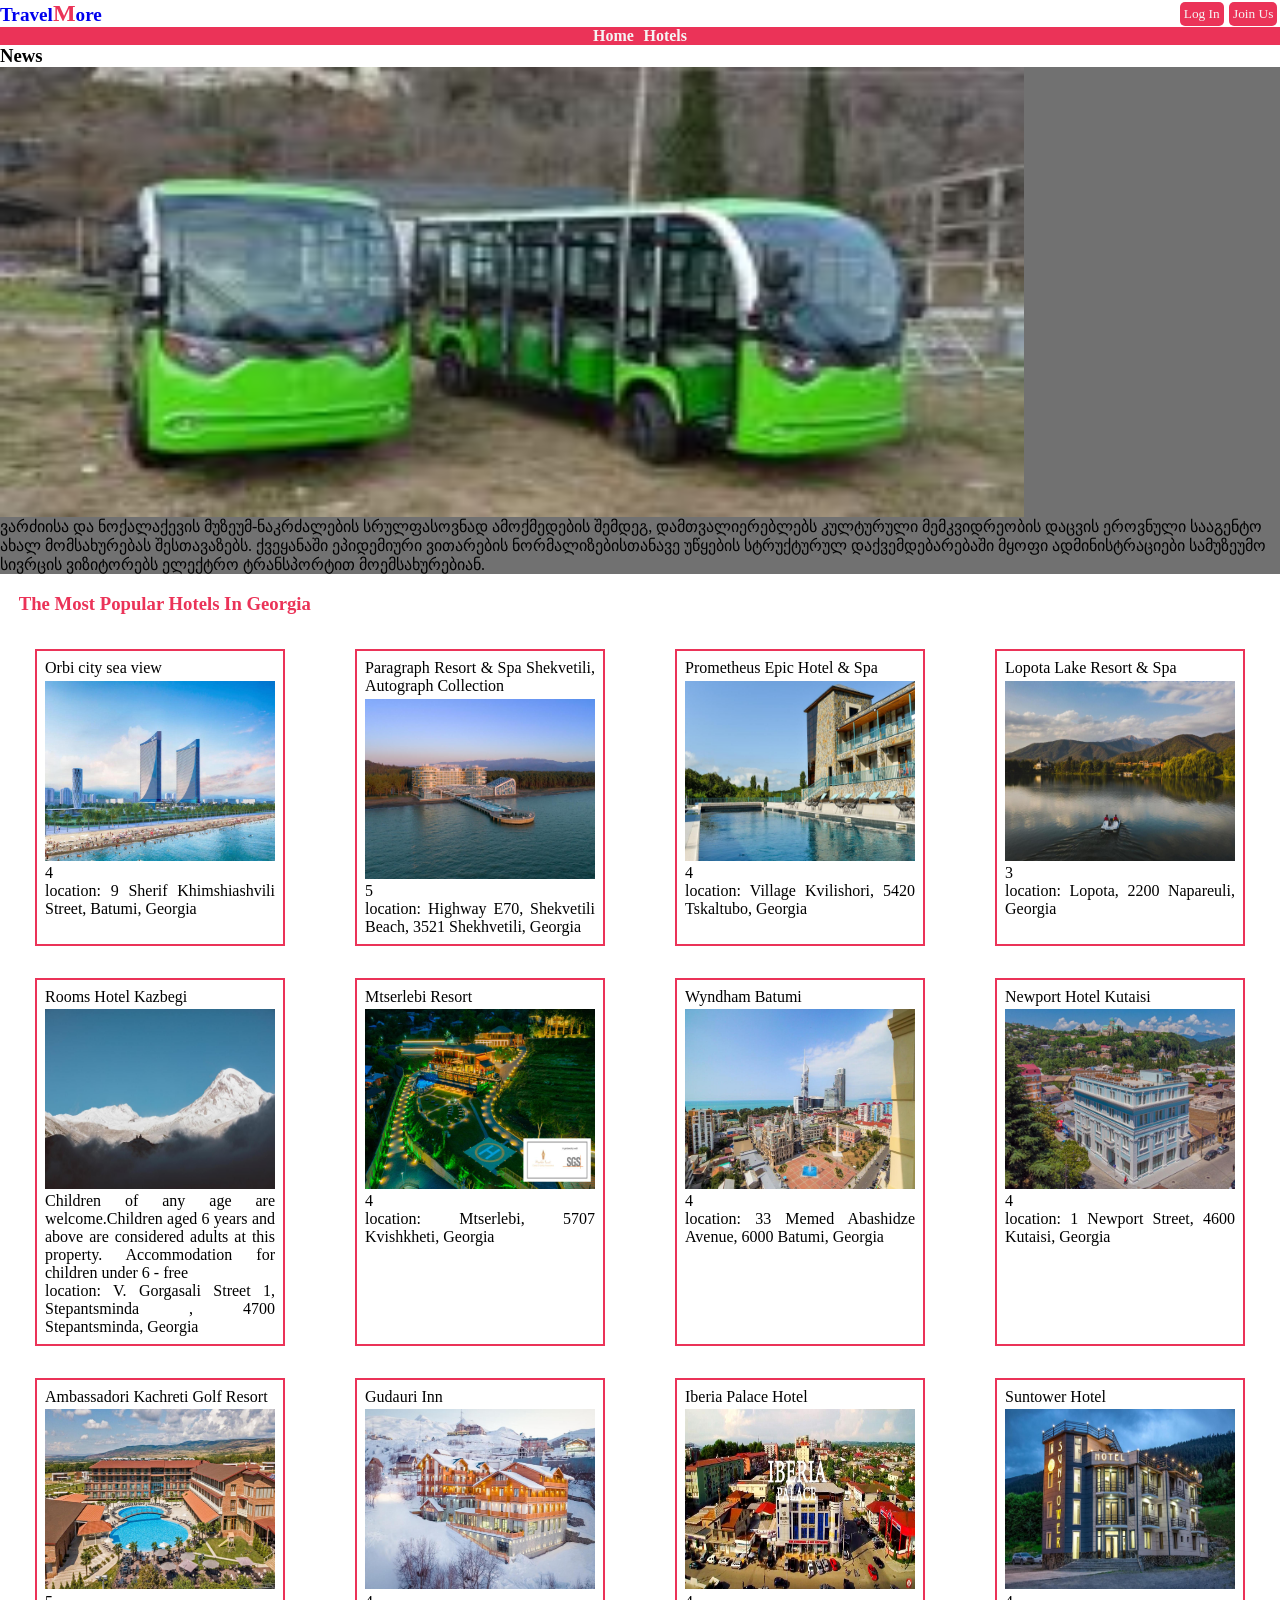
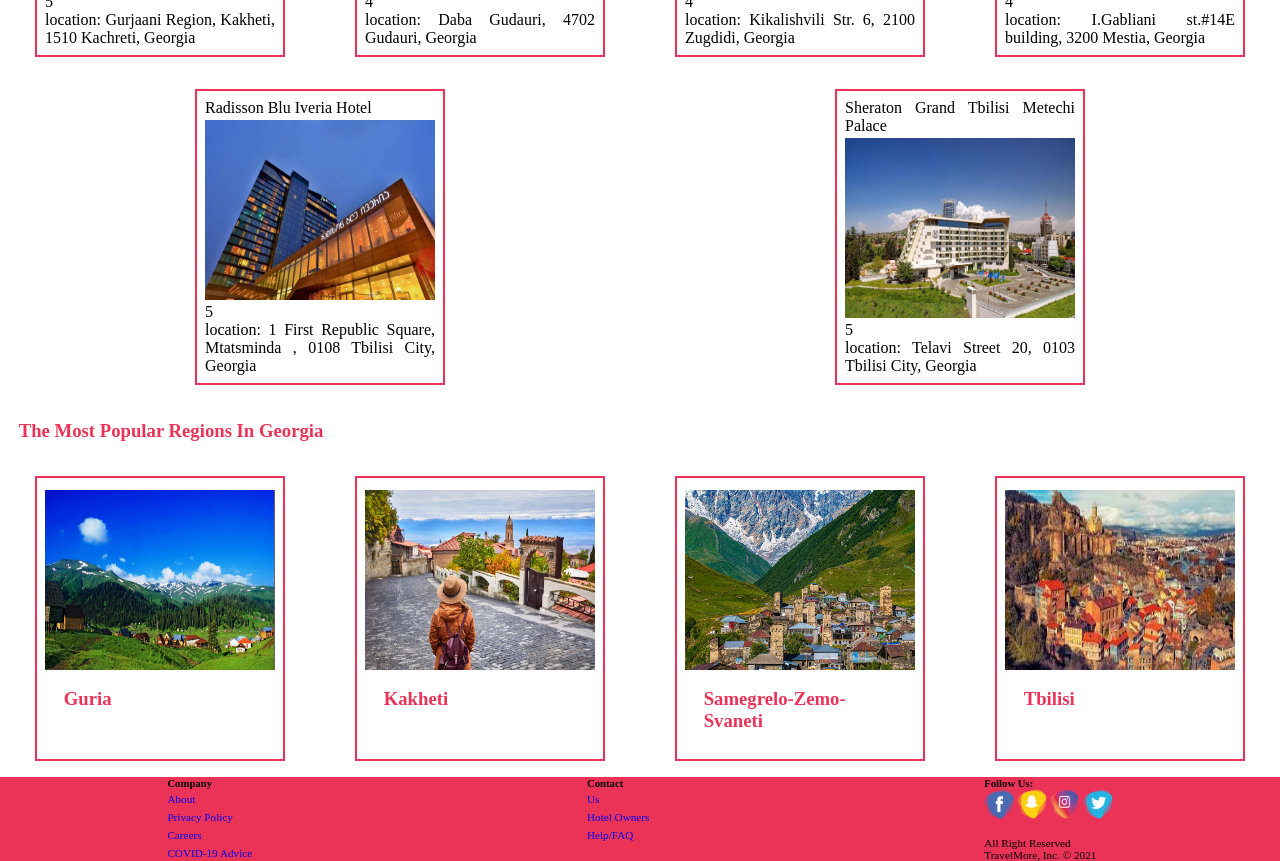
==== homepage.html @ bda44eae "hotel page and reservation" ====
<!DOCTYPE html>
<html lang="en">

<head>
    <meta charset="UTF-8">
    <meta http-equiv="X-UA-Compatible" content="IE=edge">
    <meta name="viewport" content="width=device-width, initial-scale=1.0">
    <title>TravelMore</title>
    <!-- CSS -->
    <link rel="stylesheet" href="./style.css">
    <link rel="stylesheet" href="https://fonts.googleapis.com/css?family=Roboto">
</head>

<body>
    <div class="page-container">
        <header>
            <div class="logo-wrapper">
                <a href="./homepage.html" id="logo">Travel<span>M</span>ore</a>
            </div>
            <div id="header_btn">
                <button class="header-btn common-btn" onclick="openLogInForm()">Log In</button>
                <button class="header-btn common-btn" onclick="openRegistrationForm()">Join Us</button>
                <button id="username" onclick="loadUserPage()"></button>
                <button id="logout-btn" class="common-btn" onclick="logout()">Log Out</button>
            </div>
        </header>

        <nav class="navbar">
            <ul class="navbar-menu">
                <li class="navbar-item">
                    <a href="" class="navbar-link">Home</a>
                </li>
                <li class="navbar-item">
                    <a href="#" class="navbar-link">Hotels</a>
                </li>
            </ul>
        </nav>

        <main>
            <div id="homepage_container">

                <div id="news_slideshow" data-component="slideshow">
                    <h3>News</h3>
                    <div role="list">
                        <div class="slide">
                            <img src="./img/news/1//1.jpg" alt="">
                            ვარძიისა და ნოქალაქევის მუზეუმ-ნაკრძალების სრულფასოვნად ამოქმედების შემდეგ, დამთვალიერებლებს
                            კულტურული მემკვიდრეობის დაცვის ეროვნული სააგენტო ახალ მომსახურებას შესთავაზებს.
                            ქვეყანაში ეპიდემიური ვითარების ნორმალიზებისთანავე უწყების სტრუქტურულ დაქვემდებარებაში მყოფი
                            ადმინისტრაციები სამუზეუმო სივრცის ვიზიტორებს ელექტრო ტრანსპორტით მოემსახურებიან.
                        </div>
                        <div class="slide">
                            <img src="./img/news/2/1.jpg" alt="">
                            ქვეყანაში შექმნილი ეპიდემიური ვითარების წარმოქმნის გამო, კულტურული მემკვიდრეობის დაცვის
                            ეროვნული სააგენტო მის დაქვემდებარებაში მყოფ ყველა მუზეუმსა და მუზეუმ-ნაკრძალში ვიზიტორთა
                            დაშვებას დროებით ზღუდავს.
                            დადგენილი რეგულაციების შესრულებისა და ეპიდემიოლოგების რეკომენდაციების გათვალისწინების
                            მიზნით, ეროვნული სააგენტო მოქალაქეებს და ტურისტულ კომპანიებს დაგეგმილი ვიზიტებისა და ტურების
                            გადავადებისკენ მოუწოდებს.
                        </div>
                        <div class="slide">
                            <img src="./img/news/3/1.jpg" alt="">
                            2020 წლის 4 დეკემბერს საქართველოს კულტურული მარშრუტების სტრატეგიული განვითარებისა და
                            სერტიფიცირების უწყებათაშორისმა საბჭომ განიხილა და განათლების, მეცნიერების, კულტურისა და
                            სპორტის სამინისტროს სერტიფიკატები მიანიჭა 5 ახალ მარშრუტს: „საქართველოს კერამიკის გზა“, „
                            ჩაით დახატული საქართველო“, „მივალ გურიაში მარა“, „ილია ჭავჭავაძის მემორიალური ადგილები“ და
                            „ცამეტ სირიელ მამათა ნაკვალევზე“.
                        </div>
                        <div class="slide">
                            <img src="./img/news/4/1.jpg" alt="">
                            კახეთში ახალი ტურისტული კომპლექსი "სვიანა რეზორტი" გაიხსნა, რომელიც მდებარეობს თელავის
                            მუნიციპალიტეტის სოფელ ლეჩურში თუშეთისკენ მიმავალ გზაზე.
                        </div>
                    </div>
                </div>
                <section class="hotels">
                    <h3>The Most Popular Hotels In Georgia</h3>
                    <div id="hotel_card_wrapper" class="card-wrapper">

                    </div>

                </section>
                <section class="regions">
                    <h3>The Most Popular Regions In Georgia</h3>
                    <div id="region_card_wrapper" class="card-wrapper">

                    </div>
                </section>


            </div>
            <div id="regLoginForm_container">
                <form id="register_form">
                    <div class="form-title">
                        <h3>Sign Up</h3>
                    </div>
                    <label class="home-form-item" for="fname">First name:</label>
                    <input class="home-form-item" type="text" id="fname" name="fname">
                    <label class="home-form-item" for="lname">Last name:</label>
                    <input class="home-form-item" type="text" id="lname" name="lname">
                    <label class="home-form-item" for="email">Email:</label>
                    <input class="home-form-item" type="email" id="email" name="email">
                    <label class="home-form-item" for="password">Password</label>
                    <input class="home-form-item" type="password" id="password" name="password">
                    <label class="home-form-item" for="re_password">Repeat Password</label>
                    <input class="home-form-item" type="password" id="re_password" name="re_password">
                    <button class="home-form-item" class="form-btn" type="submit">Submit</button>
                </form>
                <form id="login_form">
                    <div class="form-title">
                        <h3>Log In</h3>
                    </div>
                    <label class="home-form-item" for="email">Email:</label>
                    <input class="home-form-item" type="email" id="email" name="email">
                    <label class="home-form-item" for="password">Password</label>
                    <input class="home-form-item" type="password" id="password" name="password">
                    <button class="home-form-item" class="form-btn" type="button" onclick="login()">Submit</button>
                </form>
            </div>
            <div id="userInfo_container">
                <h3>My Account</h3>
                <form id="user_info">
                    <div class="input-wrapper">
                        <label class="userInfo-form-item" for="firstname">First Name</label>
                        <input class="userInfo-form-item" id="userInfo_firstname" type="text" name="firstname" disabled>
                    </div>
                    <div class="input-wrapper">
                        <label class="userInfo-form-item" for="lastname">Last Name</label>
                        <input class="userInfo-form-item" id="userInfo_lastname" type="text" name="lastname" disabled>
                    </div>
                    <div class="input-wrapper">
                        <label class="userInfo-form-item" for="email">Email</label>
                        <input class="userInfo-form-item" id="userInfo_email" type="email" name="email" disabled>

                    </div>
                    <div class="input-wrapper">
                        <label class="userInfo-form-item" for="password">Password</label>
                        <input class="userInfo-form-item" id="userInfo_password" type="password" name="password"
                            disabled>
                        <input type="checkbox" onclick="showPassword()">Show Password
                    </div>
                    <div class="userInfo-update-btn">
                        <button id="changeUserInfo" class="userInfo-form-item" type="button"
                            onclick="changeInfo()">Change information</button>
                        <button id="saveUpdatedUserInfo" class="userInfo-form-item" type="button" onclick="updateInfo()"
                            disabled>Save</button>
                    </div>
                </form>
                <div id="booking_history">
                    <h3>My Booking History</h3>
                    <table style="width:100%">
                        <tr>
                            <th>Hotel</th>
                            <th>Room Type</th>
                            <th>Check In</th>
                            <th>Check Out</th>
                            <th>Price</th>
                        </tr>
                        <tr>
                            <td></td>
                            <td></td>
                            <td></td>
                            <td></td>
                            <td></td>
                        </tr>

                    </table>
                </div>
            </div>
            <div id="hotelInfo_container">

                <div class="hotel-page-top">
                    <div class="slideshow-container">

                        <div class="slides fade">
                            <div class="numbertext">1 / 6</div>
                            <img id="img_1" src="./img/hotels-banner/ambassadori.jpg" style="width:100%">
                        </div>

                        <div class="slides fade">
                            <div class="numbertext">2 / 6</div>
                            <img id="img_2" src="./img/hotels/achara/Orbi city sea view/1.jpg" style="width:100%">
                        </div>

                        <div class="slides fade">
                            <div class="numbertext">3 / 6</div>
                            <img id="img_3" src="" style="width:100%">
                        </div>

                        <div class="slides fade">
                            <div class="numbertext">4 / 6</div>
                            <img id="img_4" src="./img/hotels/achara/Orbi city sea view/3.jpg" style="width:100%">
                        </div>

                        <div class="slides fade">
                            <div class="numbertext">5 / 6</div>
                            <img id="img_5" src="./img/hotels/achara/Orbi city sea view/4.jpg" style="width:100%">
                        </div>

                        <div class="slides fade">
                            <div class="numbertext">6 / 6</div>
                            <img id="img_6" src="./img/hotels/achara/Orbi city sea view/5.jpg" style="width:100%">
                        </div>

                        <a class="prev" onclick="plusSlides(-1)">&#10094;</a>
                        <a class="next" onclick="plusSlides(1)">&#10095;</a>

                    </div>
                    <br>

                    <div class="dot-wrapper">
                        <span class="dot" onclick="currentSlide(1)"></span>
                        <span class="dot" onclick="currentSlide(2)"></span>
                        <span class="dot" onclick="currentSlide(3)"></span>
                        <span class="dot" onclick="currentSlide(4)"></span>
                        <span class="dot" onclick="currentSlide(5)"></span>
                        <span class="dot" onclick="currentSlide(6)"></span>
                    </div>
                    <div class="titleWithStars">
                        <h2 id="hotel_page_title"></h2>
                        <span class="rating">
                            <img class="rating-stars" src="./img/hotel-page-icons/star-icon.png" alt="">
                            <img class="rating-stars" src="./img/hotel-page-icons/star-icon.png" alt="">
                            <img class="rating-stars" src="./img/hotel-page-icons/star-icon.png" alt="">
                            <img class="rating-stars" src="./img/hotel-page-icons/star-icon.png" alt="">
                            <img class="rating-stars" src="./img/hotel-page-icons/star-icon.png" alt="">
                        </span>
                    </div>

                </div>
                <div id="hotel-info-table">
                    <table>
                        <tr>
                            <th>Address:</th>
                            <td id="address_data"></td>
                        </tr>
                        <tr>
                            <th>Number of rooms:</th>
                            <td id="numOfrooms_data"></td>
                        </tr>
                        <tr>
                            <th>Max number of Guests:</th>
                            <td id="maxGuests_data"></td>
                        </tr>
                        <tr>
                            <th>Facility items:</th>
                            <td id="facilityItem_data"></td>
                        </tr>
                        <tr>
                            <th>Child policy:</th>
                            <td id="childPolicy_data"></td>
                        </tr>
                    </table>

                </div>
                <div class="room-options">
                    <table>
                        <tr>
                            <th>Room Type</th>
                            <th>Price for 1 night (GEL)</th>
                            <th>Select rooms</th>

                        </tr>
                        <tr>
                            <td id="room_type1"></td>
                            <td class="price-1night"></td>
                            <td>
                                <select class="select_room" name="room">
                                    <option value="0">0</option>
                                    <option value="1">1</option>
                                    <option value="2">2</option>
                                    <option value="3">3</option>
                                </select>
                            </td>

                        </tr>
                        <tr>
                            <td id="room_type2"></td>
                            <td class="price-1night"></td>
                            <td>
                                <select class="select_room" name="room">
                                    <option value="0">0</option>
                                    <option value="1">1</option>
                                    <option value="2">2</option>
                                    <option value="3">3</option>
                                </select>
                            </td>

                        </tr>

                    </table>
                    <label for="checkIn">Check In:</label>
                    <input type="date" id="checkIn" name="checkIn"></td>
                    <label for="checkOut">Check Out:</label>
                    <input type="date" id="checkOut" name="checkOut"></td>
                    <button type="button" onclick="reservation()" id="reserve_btn">Reserve</button>
                </div>

            </div>
            <div id="bookingPage_container">
            </div>


        </main>
        <footer>
            <div>
                <ul>
                    <h6>Company</h6>
                    <li><a href="#">About</a></li>
                    <li><a href="#">Privacy Policy</a></li>
                    <li><a href="#">Careers</a></li>
                    <li><a href="#">COVID-19 Advice</a></li>
                </ul>

            </div>
            <div>
                <ul>
                    <h6>Contact</h6>
                    <li><a href="#">Us</a></li>
                    <li><a href="#">Hotel Owners</a></li>
                    <li><a href="#">Help/FAQ</a></li>
                </ul>
            </div>
            <div class="footer-right">
                <div>
                    <h6>Follow Us:</h6>
                    <a href="#"> <img src="./img/social-media-icons/fb-icon.png" alt="FB">
                    </a>
                    <a href="#"> <img src="./img/social-media-icons/snapchat-icon.png" alt="Snapchat">
                    </a>
                    <a href="#"> <img src="./img/social-media-icons/instagram-icon.png" alt="Snapchat">
                    </a>
                    <a href="#"> <img src="./img/social-media-icons/twitter-icon.png" alt="Snapchat">
                    </a>
                </div>
                <div class="copyright">All Right Reserved <br>TravelMore, Inc. © 2021</div>
            </div>
        </footer>
    </div>

    <script src="./app.js"></script>
</body>

</html>
---- style.css ----
/*==================== Global =========================*/
* {
    margin: 0;
    padding: 0;
    box-sizing: border-box;
    font-family: robo
}


a {
    text-decoration: none;
}

li {
    list-style: none;
}

.page-container {
    min-height: 100vh;
}

/*==================== Header =========================*/
header {
    position: sticky;
    top: 0;
    display: flex;
    justify-content: space-between;

}

#logo {
    font-size: 1.2rem;
    font-weight: 900;
}

#logo span {
    color: rgb(235, 51, 88);
    font-size: 1.5rem;
}

#header_btn {
    display: flex;
    align-items: center;
}

.common-btn {
    padding: .3em;
    background-color: rgb(235, 51, 88);

    color: whitesmoke;
    margin: auto .2em;
    border-style: none;
    border-radius: 5px;
}

.common-btn:hover {
    background-color: #4644d3d5;
    transition: all 0.3s ease;
}

#logout-btn {
    display: none;
}

#username {
    display: none;
    color: rgb(235, 51, 88);
}

/*================= Navigation Bar ===================*/
nav {
    display: flex;
    justify-content: center;
    background-color: rgb(235, 51, 88);
}

.navbar-menu {
    display: flex;
    justify-content: space-between;
}

.navbar-item {
    margin: auto .3em;
}

.navbar a {
    color: whitesmoke;
    font-weight: 800;
}

.navbar a:hover {
    color: blue;

}

/*================= Main ===================*/
main {
    display: grid;
}

[data-component="slideshow"] .slide {
    display: none;
}

[data-component="slideshow"] .slide.active {
    display: block;
}

.slide img {
    display: block;
    width: 80%;
    height: 50vh;
}

.regions h3 {
    color: rgb(235, 51, 88);
    margin: 1em;
}

.hotels h3 {
    color: rgb(235, 51, 88);
    margin: 1em;
}

.card-wrapper {
    display: flex;
    flex-wrap: wrap;
    justify-content: space-around;
}

.card {
    margin: 1em;
    border: 2px solid rgb(235, 51, 88);
    padding: .5em;
    text-align: justify;
    width: 250px;

}

.card img {
    display: flex;
    width: 100%;
    height: 20vh;
    margin-top: .2em;
    margin-bottom: .2em;
}

/*================= Form ===================*/

#register_form, #login_form {
    display: none;
    flex-direction: column;
    position: absolute;
    top: 0;
    bottom: 0;
    left: 0;
    right: 0;
    width: 300px;
    height: 300px;
    margin: auto;
    background-color: white;
    border: 3px solid rgb(235, 51, 88);
    border-radius: 10px;

}

.form-title {
    margin-top: 1em;
    margin-bottom: 2em;
    margin-right: 0;
    width: 100%;
    border-style: none;
    text-align: center;

}

.form-title h3 {
    color: black;
    font-weight: 800;
    padding: .5em;
}

.home-form-item {
    width: 80%;
    margin: 0 auto;
}

#userInfo_container {
    display: none;
}

#user_info {
    display: flex;
    flex-direction: column;
    justify-content: flex-start;
    align-items: flex-start;
}

.input-wrapper {
    display: flex;
    width: 50%;


}

.input-wrapper label {
    display: flex;
    align-items: flex-end;
    justify-content: flex-end;
}

.userInfo-form-item {
    margin: 2em 1em;
}

/*================= Footer ===================*/

footer {
    display: flex;
    justify-content: space-around;
    background-color: rgb(235, 51, 88);
    bottom: 0;
}

footer div {
    flex-basis: content;
}

footer a, .copyright {
    font-size: .7rem;
}

.footer-right {
    display: flex;
    flex-direction: column;
    justify-content: space-between;
}

img {
    height: 30px;
    width: 30px
}



/*================= Hotel Info ===================*/


#hotelInfo_container {
    /* display: flex; */
    display: none;
    flex-direction: column;
    margin: 5px;
}

.hotel-page-top {
    display: flex;
    width: 100%;
    flex-direction: column;
    justify-content: center;
    align-items: center;
}

/* slideshow */
.slideshow-container {
    max-width: 1000px;
    position: relative;
    margin: auto;
}

.slides {
    width: 100%;
}

.slides img {
    height: 70vh;
}

.prev, .next {
    cursor: pointer;
    position: absolute;
    top: 50%;
    width: auto;
    padding: 16px;
    margin-top: -22px;
    color: white;
    font-weight: bold;
    font-size: 18px;
    transition: 0.6s ease;
    border-radius: 0 3px 3px 0;
    user-select: none;
}

.next {
    right: 0;
    border-radius: 3px 0 0 3px;
}


.prev:hover, .next:hover {
    background-color: rgba(0, 0, 0, 0.8);
}


.numbertext {
    color: #f2f2f2;
    font-size: 12px;
    padding: 8px 12px;
    position: absolute;
    top: 0;
}

.dot {
    cursor: pointer;
    height: 15px;
    width: 15px;
    margin: 0 2px;
    background-color: #bbb;
    border-radius: 50%;
    display: inline-block;
    transition: background-color 0.6s ease;
}

.active, .dot:hover {
    background-color: #717171;
}

/* Fading animation */
.fade {
    -webkit-animation-name: fade;
    -webkit-animation-duration: 1.5s;
    animation-name: fade;
    animation-duration: 1.5s;
}

@-webkit-keyframes fade {
    from {
        opacity: .4
    }

    to {
        opacity: 1
    }
}

@keyframes fade {
    from {
        opacity: .4
    }

    to {
        opacity: 1
    }
}

/* On smaller screens, decrease text size */
@media only screen and (max-width: 300px) {
    .prev, .next, .text {
        font-size: 11px
    }
}

/* slideshow */




#hotel-info-table {
    width: 80%;
    margin: auto;
}

#hotel-info-table th {
    text-align: start;

}

.titleWithStars {
    display: flex;

}

.rating-stars {
    display: none;
}

/* room selections */

.room-options th, .room-options td {
    margin: .5em;
    padding: .5em;
    border: 1px solid black;
    border-collapse: collapse;
}
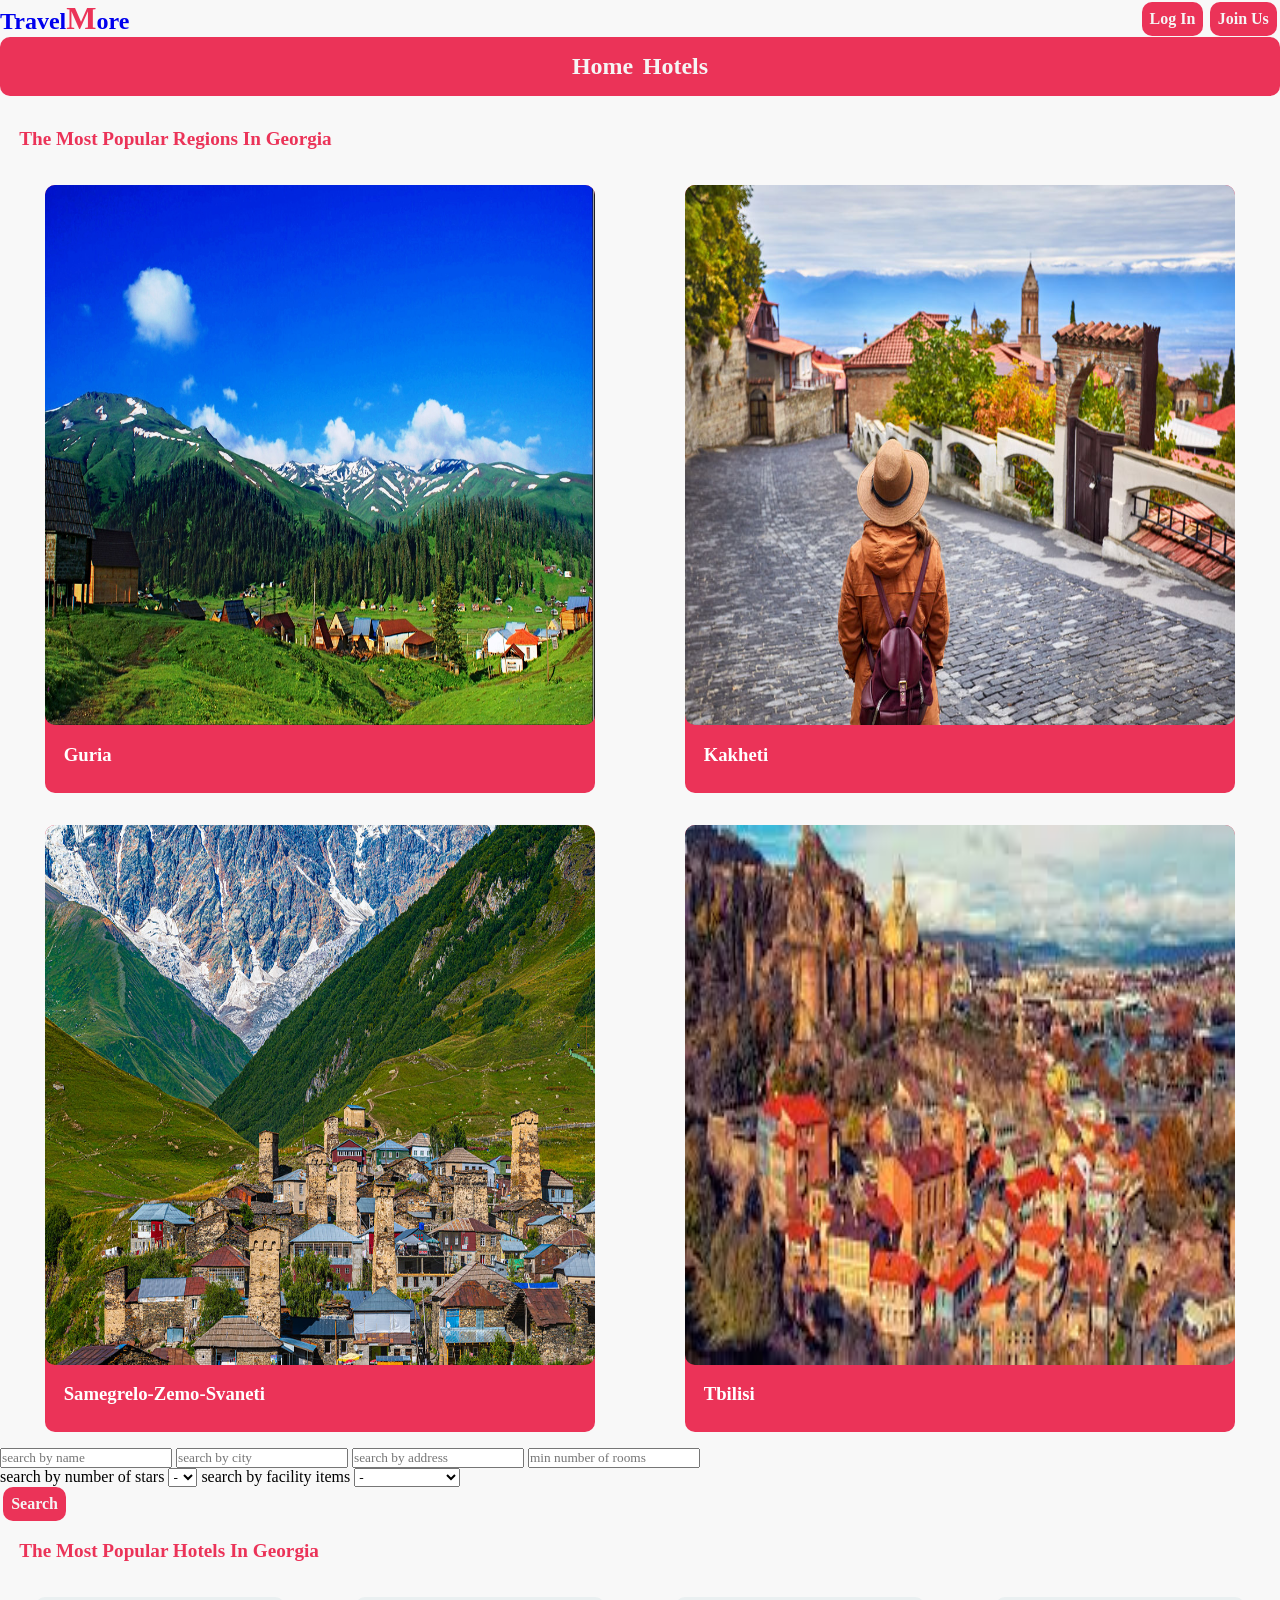
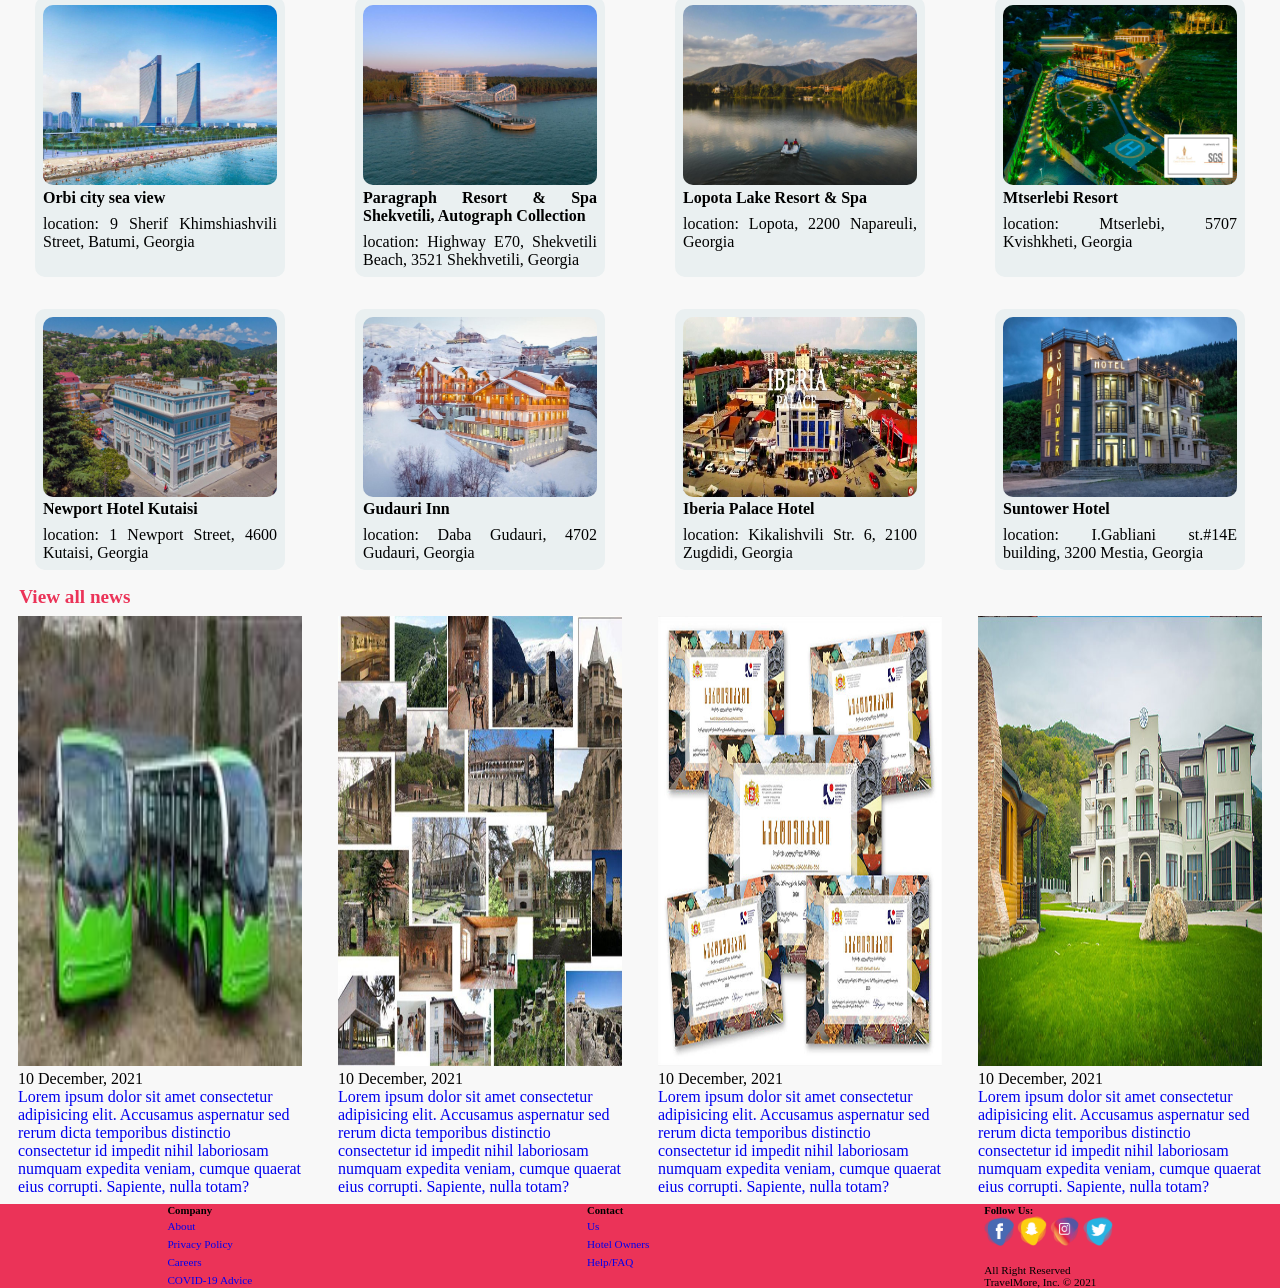
==== commit ed456d0b: "user page and part of search page" ====
--- a/homepage.html
+++ b/homepage.html
@@ -20,7 +20,7 @@
             <div id="header_btn">
                 <button class="header-btn common-btn" onclick="openLogInForm()">Log In</button>
                 <button class="header-btn common-btn" onclick="openRegistrationForm()">Join Us</button>
-                <button id="username" onclick="loadUserPage()"></button>
+                <button id="username" class="common-btn" onclick="loadUserPage()"></button>
                 <button id="logout-btn" class="common-btn" onclick="logout()">Log Out</button>
             </div>
         </header>
@@ -28,142 +28,184 @@
         <nav class="navbar">
             <ul class="navbar-menu">
                 <li class="navbar-item">
-                    <a href="" class="navbar-link">Home</a>
+                    <a href="./homepage.html" class="navbar-link">Home</a>
                 </li>
                 <li class="navbar-item">
-                    <a href="#" class="navbar-link">Hotels</a>
+                    <a class="navbar-link" onclick="openSearchPage()">Hotels</a>
                 </li>
             </ul>
         </nav>
 
         <main>
             <div id="homepage_container">
-
-                <div id="news_slideshow" data-component="slideshow">
-                    <h3>News</h3>
-                    <div role="list">
-                        <div class="slide">
-                            <img src="./img/news/1//1.jpg" alt="">
-                            ვარძიისა და ნოქალაქევის მუზეუმ-ნაკრძალების სრულფასოვნად ამოქმედების შემდეგ, დამთვალიერებლებს
-                            კულტურული მემკვიდრეობის დაცვის ეროვნული სააგენტო ახალ მომსახურებას შესთავაზებს.
-                            ქვეყანაში ეპიდემიური ვითარების ნორმალიზებისთანავე უწყების სტრუქტურულ დაქვემდებარებაში მყოფი
-                            ადმინისტრაციები სამუზეუმო სივრცის ვიზიტორებს ელექტრო ტრანსპორტით მოემსახურებიან.
-                        </div>
-                        <div class="slide">
+                <section class="regions">
+                    <h2>The Most Popular Regions In Georgia</h2>
+                    <div id="region_card_wrapper" class="card-wrapper">
+
+                    </div>
+                </section>
+                <section class="hotels">
+                    <div id="searchPage_container" style="display: block;">
+                        <div id="searchBar_input_wrapper">
+                            <input type="search" id="searchBy_name" placeholder="search by name">
+                            <input type="search" id="searchBy_city" placeholder="search by city">
+                            <input type="search" id="searchBy_address" placeholder="search by address">
+                            <input type="search" id="searchBy_roomsMinNum" placeholder="min number of rooms">
+                        </div>
+                        <div id="searchSelect_wrapper">
+                            <label for="selectBy_stars">search by number of stars</label>
+                            <select id="selectBy_stars">
+                                <option value="0">-</option>
+                                <option value="1">1</option>
+                                <option value="2">2</option>
+                                <option value="3">3</option>
+                                <option value="4">4</option>
+                                <option value="5">5</option>
+                            </select>
+                            <label for="selectBy_facilityItems">search by facility items</label>
+                            <select id="selectBy_facilityItems">
+                                <option value="0">-</option>
+                                <option value="1">spa</option>
+                                <option value="2">parking</option>
+                                <option value="3">swimming pool</option>
+                                <option value="4">fitness</option>
+                                <option value="5">internet</option>
+                            </select>
+                        </div>
+                        <button class="common-btn" type="button" onclick="searchHotel()">Search</button>
+                    </div>
+                    <h2 id="dynamicTitle">The Most Popular Hotels In Georgia</h2>
+                    <div id="hotel_card_wrapper" class="card-wrapper"></div>
+
+                </section>
+
+
+                <section id="homepage_news">
+                    <a href="#" id="news_title">View all news</a>
+                    <div id="article_wrapper">
+
+                        <article class="news">
+                            <img src="./img/news/1/1.jpg" alt="">
+                            <p>10 December, 2021</p>
+                            <a href="#">Lorem ipsum dolor sit amet consectetur adipisicing elit. Accusamus aspernatur
+                                sed
+                                rerum dicta temporibus distinctio consectetur id impedit nihil laboriosam numquam
+                                expedita
+                                veniam, cumque quaerat eius corrupti. Sapiente, nulla totam?</a>
+                        </article>
+                        <article class="news">
                             <img src="./img/news/2/1.jpg" alt="">
-                            ქვეყანაში შექმნილი ეპიდემიური ვითარების წარმოქმნის გამო, კულტურული მემკვიდრეობის დაცვის
-                            ეროვნული სააგენტო მის დაქვემდებარებაში მყოფ ყველა მუზეუმსა და მუზეუმ-ნაკრძალში ვიზიტორთა
-                            დაშვებას დროებით ზღუდავს.
-                            დადგენილი რეგულაციების შესრულებისა და ეპიდემიოლოგების რეკომენდაციების გათვალისწინების
-                            მიზნით, ეროვნული სააგენტო მოქალაქეებს და ტურისტულ კომპანიებს დაგეგმილი ვიზიტებისა და ტურების
-                            გადავადებისკენ მოუწოდებს.
-                        </div>
-                        <div class="slide">
+                            <p>10 December, 2021</p>
+                            <a href="#">Lorem ipsum dolor sit amet consectetur adipisicing elit. Accusamus aspernatur
+                                sed
+                                rerum dicta temporibus distinctio consectetur id impedit nihil laboriosam numquam
+                                expedita
+                                veniam, cumque quaerat eius corrupti. Sapiente, nulla totam?</a>
+                        </article>
+                        <article class="news">
                             <img src="./img/news/3/1.jpg" alt="">
-                            2020 წლის 4 დეკემბერს საქართველოს კულტურული მარშრუტების სტრატეგიული განვითარებისა და
-                            სერტიფიცირების უწყებათაშორისმა საბჭომ განიხილა და განათლების, მეცნიერების, კულტურისა და
-                            სპორტის სამინისტროს სერტიფიკატები მიანიჭა 5 ახალ მარშრუტს: „საქართველოს კერამიკის გზა“, „
-                            ჩაით დახატული საქართველო“, „მივალ გურიაში მარა“, „ილია ჭავჭავაძის მემორიალური ადგილები“ და
-                            „ცამეტ სირიელ მამათა ნაკვალევზე“.
-                        </div>
-                        <div class="slide">
+                            <p>10 December, 2021</p>
+                            <a href="#">Lorem ipsum dolor sit amet consectetur adipisicing elit. Accusamus aspernatur
+                                sed
+                                rerum dicta temporibus distinctio consectetur id impedit nihil laboriosam numquam
+                                expedita
+                                veniam, cumque quaerat eius corrupti. Sapiente, nulla totam?</a>
+                        </article>
+                        <article class="news">
                             <img src="./img/news/4/1.jpg" alt="">
-                            კახეთში ახალი ტურისტული კომპლექსი "სვიანა რეზორტი" გაიხსნა, რომელიც მდებარეობს თელავის
-                            მუნიციპალიტეტის სოფელ ლეჩურში თუშეთისკენ მიმავალ გზაზე.
-                        </div>
-                    </div>
-                </div>
-                <section class="hotels">
-                    <h3>The Most Popular Hotels In Georgia</h3>
-                    <div id="hotel_card_wrapper" class="card-wrapper">
-
-                    </div>
-
+                            <p>10 December, 2021</p>
+                            <a href="#">Lorem ipsum dolor sit amet consectetur adipisicing elit. Accusamus aspernatur
+                                sed
+                                rerum dicta temporibus distinctio consectetur id impedit nihil laboriosam numquam
+                                expedita
+                                veniam, cumque quaerat eius corrupti. Sapiente, nulla totam?</a>
+                        </article>
+                    </div>
                 </section>
-                <section class="regions">
-                    <h3>The Most Popular Regions In Georgia</h3>
-                    <div id="region_card_wrapper" class="card-wrapper">
-
-                    </div>
-                </section>
-
 
             </div>
             <div id="regLoginForm_container">
                 <form id="register_form">
+                    <div class="x-btn-wrapper">
+                        <button type="button" class="x-btn" onclick="closeForm()">X</button>
+                    </div>
                     <div class="form-title">
                         <h3>Sign Up</h3>
                     </div>
-                    <label class="home-form-item" for="fname">First name:</label>
-                    <input class="home-form-item" type="text" id="fname" name="fname">
-                    <label class="home-form-item" for="lname">Last name:</label>
-                    <input class="home-form-item" type="text" id="lname" name="lname">
-                    <label class="home-form-item" for="email">Email:</label>
-                    <input class="home-form-item" type="email" id="email" name="email">
-                    <label class="home-form-item" for="password">Password</label>
-                    <input class="home-form-item" type="password" id="password" name="password">
-                    <label class="home-form-item" for="re_password">Repeat Password</label>
-                    <input class="home-form-item" type="password" id="re_password" name="re_password">
-                    <button class="home-form-item" class="form-btn" type="submit">Submit</button>
+                    <label class="home-form-item form-label" for="fname">First name:</label>
+                    <input class="home-form-item form-input" type="text" id="fname" name="fname">
+                    <label class="home-form-item  form-label" for="lname">Last name:</label>
+                    <input class="home-form-item form-input" type="text" id="lname" name="lname">
+                    <label class="home-form-item  form-label" for="email">Email:</label>
+                    <input class="home-form-item form-input" type="email" id="email" name="email">
+                    <label class="home-form-item  form-label" for="password">Password:</label>
+                    <input class="home-form-item form-input" type="password" id="password" name="password">
+                    <button class="home-form-item  form-btn" class="form-btn" type="submit">Submit</button>
                 </form>
                 <form id="login_form">
+                    <div class="x-btn-wrapper">
+                        <button type="button" class="x-btn" onclick="closeForm()">X</button>
+                    </div>
                     <div class="form-title">
                         <h3>Log In</h3>
                     </div>
-                    <label class="home-form-item" for="email">Email:</label>
-                    <input class="home-form-item" type="email" id="email" name="email">
-                    <label class="home-form-item" for="password">Password</label>
-                    <input class="home-form-item" type="password" id="password" name="password">
-                    <button class="home-form-item" class="form-btn" type="button" onclick="login()">Submit</button>
+                    <label class="home-form-item  form-label" for="email">Email:</label>
+                    <input class="home-form-item form-input" type="email" id="email" name="email">
+                    <label class="home-form-item  form-label" for="password">Password</label>
+                    <input class="home-form-item form-input" type="password" id="password" name="password">
+                    <button class="home-form-item form-btn" type="button" onclick="login()">Submit</button>
                 </form>
             </div>
             <div id="userInfo_container">
-                <h3>My Account</h3>
+                <h3>My Account Information</h3>
                 <form id="user_info">
-                    <div class="input-wrapper">
-                        <label class="userInfo-form-item" for="firstname">First Name</label>
-                        <input class="userInfo-form-item" id="userInfo_firstname" type="text" name="firstname" disabled>
-                    </div>
-                    <div class="input-wrapper">
-                        <label class="userInfo-form-item" for="lastname">Last Name</label>
-                        <input class="userInfo-form-item" id="userInfo_lastname" type="text" name="lastname" disabled>
-                    </div>
-                    <div class="input-wrapper">
-                        <label class="userInfo-form-item" for="email">Email</label>
-                        <input class="userInfo-form-item" id="userInfo_email" type="email" name="email" disabled>
-
-                    </div>
-                    <div class="input-wrapper">
-                        <label class="userInfo-form-item" for="password">Password</label>
-                        <input class="userInfo-form-item" id="userInfo_password" type="password" name="password"
-                            disabled>
-                        <input type="checkbox" onclick="showPassword()">Show Password
-                    </div>
+                    <label class="userInfo-form-item userInfo-label" for="firstname">First Name</label>
+                    <input class="userInfo-form-item userInfo-input" id="userInfo_firstname" type="text"
+                        name="firstname" disabled>
+
+                    <label class="userInfo-form-item userInfo-label" for="lastname">Last Name</label>
+                    <input class="userInfo-form-item userInfo-input" id="userInfo_lastname" type="text" name="lastname"
+                        disabled>
+
+                    <label class="userInfo-form-item userInfo-label" for="email">Email</label>
+                    <input class="userInfo-form-item userInfo-input" id="userInfo_email" type="email" name="email"
+                        disabled>
+
+                    <label class="userInfo-form-item userInfo-label" for="password">Password</label>
+                    <input class="userInfo-form-item userInfo-input" id="userInfo_password" type="password"
+                        name="password" disabled>
+                    <input class="userInfo-form-item userInfo-input" type="checkbox" onclick="showPassword()">Show
+                    Password
+
                     <div class="userInfo-update-btn">
                         <button id="changeUserInfo" class="userInfo-form-item" type="button"
-                            onclick="changeInfo()">Change information</button>
+                            onclick="changeInfo()">Change
+                            information</button>
                         <button id="saveUpdatedUserInfo" class="userInfo-form-item" type="button" onclick="updateInfo()"
                             disabled>Save</button>
                     </div>
                 </form>
                 <div id="booking_history">
-                    <h3>My Booking History</h3>
-                    <table style="width:100%">
+                    <h3>My reservation History</h3>
+                    <table id="reservation_table">
                         <tr>
                             <th>Hotel</th>
+                            <th>Address</th>
                             <th>Room Type</th>
+                            <th>Room number</th>
+                            <th>Price</th>
                             <th>Check In</th>
                             <th>Check Out</th>
-                            <th>Price</th>
-                        </tr>
-                        <tr>
-                            <td></td>
-                            <td></td>
-                            <td></td>
-                            <td></td>
-                            <td></td>
-                        </tr>
-
+                        </tr>
+                        <tr>
+                            <td></td>
+                            <td></td>
+                            <td></td>
+                            <td></td>
+                            <td></td>
+                            <td></td>
+                            <td></td>
+                        </tr>
                     </table>
                 </div>
             </div>
@@ -229,7 +271,7 @@
 
                 </div>
                 <div id="hotel-info-table">
-                    <table>
+                    <table class="info-table">
                         <tr>
                             <th>Address:</th>
                             <td id="address_data"></td>
@@ -289,20 +331,22 @@
                         </tr>
 
                     </table>
-                    <label for="checkIn">Check In:</label>
-                    <input type="date" id="checkIn" name="checkIn"></td>
-                    <label for="checkOut">Check Out:</label>
-                    <input type="date" id="checkOut" name="checkOut"></td>
-                    <button type="button" onclick="reservation()" id="reserve_btn">Reserve</button>
-                </div>
-
-            </div>
-            <div id="bookingPage_container">
-            </div>
+                    <div id="calendar">
+                        <label for="checkIn">Check In:</label>
+                        <input type="date" id="checkIn" name="checkIn"></td>
+
+                        <label for="checkOut">Check Out:</label>
+                        <input type="date" id="checkOut" name="checkOut"></td>
+                    </div>
+                    <button type="button" onclick="reservation()" id="reserve_btn" class="common-btn">Reserve</button>
+                </div>
+
+            </div>
+
 
 
         </main>
-        <footer>
+        <footer id="footer">
             <div>
                 <ul>
                     <h6>Company</h6>
--- a/style.css
+++ b/style.css
@@ -1,244 +1,356 @@
 /*==================== Global =========================*/
 * {
-    margin: 0;
-    padding: 0;
-    box-sizing: border-box;
-    font-family: robo
+ margin: 0;
+ padding: 0;
+ box-sizing: border-box;
+ font-family: robo
 }
 
 
 a {
-    text-decoration: none;
+ text-decoration: none;
 }
 
 li {
-    list-style: none;
+ list-style: none;
 }
 
 .page-container {
-    min-height: 100vh;
+ min-height: 100vh;
+}
+
+body {
+ background-color: #F8F8F8;
 }
 
 /*==================== Header =========================*/
 header {
-    position: sticky;
-    top: 0;
-    display: flex;
-    justify-content: space-between;
+ position: sticky;
+ top: 0;
+ display: flex;
+ justify-content: space-between;
 
 }
 
 #logo {
-    font-size: 1.2rem;
-    font-weight: 900;
+ font-size: 1.5rem;
+ font-weight: 900;
 }
 
 #logo span {
-    color: rgb(235, 51, 88);
-    font-size: 1.5rem;
+ color: rgb(235, 51, 88);
+ font-size: 2rem;
+ font-weight: 900;
 }
 
 #header_btn {
-    display: flex;
-    align-items: center;
+ display: flex;
+ align-items: center;
 }
 
 .common-btn {
-    padding: .3em;
-    background-color: rgb(235, 51, 88);
-
-    color: whitesmoke;
-    margin: auto .2em;
-    border-style: none;
-    border-radius: 5px;
+ padding: .5em;
+ background-color: rgb(235, 51, 88);
+ color: whitesmoke;
+ margin: auto .2em;
+ border-style: none;
+ border-radius: 10px;
+ font-size: 1rem;
+ cursor: pointer;
+ font-weight: 900;
 }
 
 .common-btn:hover {
-    background-color: #4644d3d5;
-    transition: all 0.3s ease;
+ background-color: #4644d3d5;
+ transition: all 0.3s ease;
 }
 
 #logout-btn {
-    display: none;
+ display: none;
 }
 
 #username {
-    display: none;
-    color: rgb(235, 51, 88);
+ display: none;
 }
 
 /*================= Navigation Bar ===================*/
 nav {
-    display: flex;
-    justify-content: center;
-    background-color: rgb(235, 51, 88);
+ display: flex;
+ justify-content: center;
+ background-color: rgb(235, 51, 88);
+ border-radius: 10px;
+ padding: 1em;
+ margin-bottom: 2em;
 }
 
 .navbar-menu {
-    display: flex;
-    justify-content: space-between;
+ display: flex;
+ justify-content: space-between;
 }
 
 .navbar-item {
-    margin: auto .3em;
+ margin: auto .3em;
 }
 
 .navbar a {
-    color: whitesmoke;
-    font-weight: 800;
+ color: whitesmoke;
+ font-weight: 900;
+ font-size: 1.5rem;
+ cursor: pointer;
 }
 
 .navbar a:hover {
-    color: blue;
+ color: blue;
 
 }
 
 /*================= Main ===================*/
-main {
-    display: grid;
-}
-
-[data-component="slideshow"] .slide {
-    display: none;
-}
-
-[data-component="slideshow"] .slide.active {
-    display: block;
-}
-
-.slide img {
-    display: block;
-    width: 80%;
-    height: 50vh;
-}
+
 
 .regions h3 {
-    color: rgb(235, 51, 88);
-    margin: 1em;
-}
-
-.hotels h3 {
-    color: rgb(235, 51, 88);
-    margin: 1em;
-}
-
-.card-wrapper {
-    display: flex;
-    flex-wrap: wrap;
-    justify-content: space-around;
-}
-
-.card {
-    margin: 1em;
-    border: 2px solid rgb(235, 51, 88);
-    padding: .5em;
-    text-align: justify;
-    width: 250px;
-
-}
-
-.card img {
-    display: flex;
-    width: 100%;
-    height: 20vh;
-    margin-top: .2em;
-    margin-bottom: .2em;
+ color: white;
+ margin: 1em;
+}
+
+.hotels h2, .regions h2, #news_title {
+ color: rgb(235, 51, 88);
+ margin: 1em;
+ font-size: larger;
+ font-weight: 900;
+}
+
+.hotels h4 {
+ margin-bottom: .5em;
+}
+
+.card-wrapper, #article_wrapper {
+ display: flex;
+ flex-wrap: wrap;
+ justify-content: space-around;
+}
+
+.card, .filteredCard {
+
+ margin: 1em;
+ background-color: rgb(234, 240, 241);
+ border-radius: 10px;
+ padding: .5em;
+ text-align: justify;
+ width: 250px;
+
+}
+
+.card img, .filteredCard img {
+ display: flex;
+ width: 100%;
+ height: 20vh;
+ margin-bottom: .2em;
+ border-radius: 10px;
+ cursor: pointer;
+}
+
+.cardForRegion {
+ margin: 1em;
+ background-color: rgb(235, 51, 88);
+ padding: 0 0 0.5em 0;
+ text-align: justify;
+ width: 550px;
+ border-radius: 10px;
+}
+
+.cardForRegion img {
+ display: flex;
+ width: 100%;
+ height: 60vh;
+ margin-bottom: .2em;
+ border-radius: 10px;
+ cursor: pointer;
+}
+
+
+article {
+ padding: .5em;
+ width: 300px;
+}
+
+article img {
+ width: 100%;
+ height: 50vh;
 }
 
 /*================= Form ===================*/
 
+
 #register_form, #login_form {
-    display: none;
-    flex-direction: column;
-    position: absolute;
-    top: 0;
-    bottom: 0;
-    left: 0;
-    right: 0;
-    width: 300px;
-    height: 300px;
-    margin: auto;
-    background-color: white;
-    border: 3px solid rgb(235, 51, 88);
-    border-radius: 10px;
+ display: none;
+ flex-direction: column;
+
+ margin: 0 auto;
+ background-color: rgb(234, 240, 241);
+ border-radius: 10px;
+
+}
+
+#register_form {
+ max-width: 400px;
+ max-height: 400px;
+}
+
+#login_form {
+ max-width: 300px;
+ max-height: 300px;
+}
+
+.x-btn-wrapper {
+ display: flex;
+ align-items: flex-end;
+ justify-content: flex-end;
+}
+
+.x-btn {
+ background-color: rgb(235, 51, 88);
+ padding: .5em 1em;
+ color: white;
+ font-weight: 900;
+ border: none;
+ border-radius: 30%;
+ cursor: pointer;
+}
+
+.x-btn:hover {
+ background-color: #4644d3d5;
+ transition: all 0.3s ease;
 
 }
 
 .form-title {
-    margin-top: 1em;
-    margin-bottom: 2em;
-    margin-right: 0;
-    width: 100%;
-    border-style: none;
-    text-align: center;
+
+ margin-bottom: 1em;
+ width: 100%;
+ border-style: none;
+ text-align: center;
 
 }
 
 .form-title h3 {
-    color: black;
-    font-weight: 800;
-    padding: .5em;
+ color: rgb(235, 51, 88);
+ font-weight: 900;
+ padding: .5em;
 }
 
 .home-form-item {
-    width: 80%;
-    margin: 0 auto;
+ width: 80%;
+ margin: 0 auto;
+}
+
+.form-input {
+ padding: .5em;
+ border-radius: 50px;
+ border: none;
+}
+
+.form-label {
+ color: rgb(235, 51, 88);
+ font-size: medium;
+ font-weight: 900;
+}
+
+.form-btn {
+ width: 40%;
+ margin-top: 1em;
+ margin-bottom: 1em;
+ border-radius: 50px;
+ color: white;
+ font-size: large;
+ font-weight: 900;
+ background-color: rgb(235, 51, 88);
+ border: none;
+ padding: .5em;
+ cursor: pointer;
+
+
+}
+
+.form-btn:hover {
+ background-color: #4644d3d5;
+ transition: all 0.3s ease;
+
 }
 
 #userInfo_container {
-    display: none;
+ display: none;
+ flex-direction: column;
+ justify-content: center;
+ align-items: center;
+ width: 100%;
 }
 
 #user_info {
-    display: flex;
-    flex-direction: column;
-    justify-content: flex-start;
-    align-items: flex-start;
-}
-
-.input-wrapper {
-    display: flex;
-    width: 50%;
-
-
-}
-
-.input-wrapper label {
-    display: flex;
-    align-items: flex-end;
-    justify-content: flex-end;
-}
+ display: flex;
+ flex-direction: column;
+ width: 50%;
+ justify-content: center;
+ align-items: center;
+}
+
 
 .userInfo-form-item {
-    margin: 2em 1em;
+ width: 100%;
+ margin: .5em;
+ padding: .5em;
+ border-radius: 50px;
+}
+
+#booking_history {
+ margin-top: 1em;
+ margin-bottom: 1em;
+}
+
+#booking_history h3 {
+ margin-bottom: .5em;
+}
+
+.reservation_table {
+ min-height: 5vh;
+
+}
+
+#reservation_table, th, td {
+ border: 1px solid black;
+}
+
+th, td {
+ padding: .5em;
 }
 
 /*================= Footer ===================*/
 
 footer {
-    display: flex;
-    justify-content: space-around;
-    background-color: rgb(235, 51, 88);
-    bottom: 0;
+ display: flex;
+ justify-content: space-around;
+ background-color: rgb(235, 51, 88);
+ bottom: 0;
+ width: 100%;
+ position: static;
 }
 
 footer div {
-    flex-basis: content;
+ flex-basis: content;
 }
 
 footer a, .copyright {
-    font-size: .7rem;
+ font-size: .7rem;
 }
 
 .footer-right {
-    display: flex;
-    flex-direction: column;
-    justify-content: space-between;
+ display: flex;
+ flex-direction: column;
+ justify-content: space-between;
 }
 
 img {
-    height: 30px;
-    width: 30px
+ height: 30px;
+ width: 30px
 }
 
 
@@ -247,117 +359,117 @@
 
 
 #hotelInfo_container {
-    /* display: flex; */
-    display: none;
-    flex-direction: column;
-    margin: 5px;
+ /* display: flex; */
+ display: none;
+ flex-direction: column;
+ margin: 5px;
 }
 
 .hotel-page-top {
-    display: flex;
-    width: 100%;
-    flex-direction: column;
-    justify-content: center;
-    align-items: center;
+ display: flex;
+ width: 100%;
+ flex-direction: column;
+ justify-content: center;
+ align-items: center;
 }
 
 /* slideshow */
 .slideshow-container {
-    max-width: 1000px;
-    position: relative;
-    margin: auto;
+ max-width: 1000px;
+ position: relative;
+ margin: auto;
 }
 
 .slides {
-    width: 100%;
+ width: 100%;
 }
 
 .slides img {
-    height: 70vh;
+ height: 70vh;
 }
 
 .prev, .next {
-    cursor: pointer;
-    position: absolute;
-    top: 50%;
-    width: auto;
-    padding: 16px;
-    margin-top: -22px;
-    color: white;
-    font-weight: bold;
-    font-size: 18px;
-    transition: 0.6s ease;
-    border-radius: 0 3px 3px 0;
-    user-select: none;
+ cursor: pointer;
+ position: absolute;
+ top: 50%;
+ width: auto;
+ padding: 16px;
+ margin-top: -22px;
+ color: white;
+ font-weight: bold;
+ font-size: 18px;
+ transition: 0.6s ease;
+ border-radius: 0 3px 3px 0;
+ user-select: none;
 }
 
 .next {
-    right: 0;
-    border-radius: 3px 0 0 3px;
+ right: 0;
+ border-radius: 3px 0 0 3px;
 }
 
 
 .prev:hover, .next:hover {
-    background-color: rgba(0, 0, 0, 0.8);
+ background-color: rgba(0, 0, 0, 0.8);
 }
 
 
 .numbertext {
-    color: #f2f2f2;
-    font-size: 12px;
-    padding: 8px 12px;
-    position: absolute;
-    top: 0;
+ color: #f2f2f2;
+ font-size: 12px;
+ padding: 8px 12px;
+ position: absolute;
+ top: 0;
 }
 
 .dot {
-    cursor: pointer;
-    height: 15px;
-    width: 15px;
-    margin: 0 2px;
-    background-color: #bbb;
-    border-radius: 50%;
-    display: inline-block;
-    transition: background-color 0.6s ease;
+ cursor: pointer;
+ height: 15px;
+ width: 15px;
+ margin: 0 2px;
+ background-color: #bbb;
+ border-radius: 50%;
+ display: inline-block;
+ transition: background-color 0.6s ease;
 }
 
 .active, .dot:hover {
-    background-color: #717171;
+ background-color: #717171;
 }
 
 /* Fading animation */
 .fade {
-    -webkit-animation-name: fade;
-    -webkit-animation-duration: 1.5s;
-    animation-name: fade;
-    animation-duration: 1.5s;
+ -webkit-animation-name: fade;
+ -webkit-animation-duration: 1.5s;
+ animation-name: fade;
+ animation-duration: 1.5s;
 }
 
 @-webkit-keyframes fade {
-    from {
-        opacity: .4
-    }
-
-    to {
-        opacity: 1
-    }
+ from {
+  opacity: .4
+ }
+
+ to {
+  opacity: 1
+ }
 }
 
 @keyframes fade {
-    from {
-        opacity: .4
-    }
-
-    to {
-        opacity: 1
-    }
+ from {
+  opacity: .4
+ }
+
+ to {
+  opacity: 1
+ }
 }
 
 /* On smaller screens, decrease text size */
 @media only screen and (max-width: 300px) {
-    .prev, .next, .text {
-        font-size: 11px
-    }
+ .prev, .next, .text {
+  font-size: 11px
+ }
 }
 
 /* slideshow */
@@ -366,29 +478,51 @@
 
 
 #hotel-info-table {
-    width: 80%;
-    margin: auto;
-}
-
-#hotel-info-table th {
-    text-align: start;
+ width: 80%;
+ margin: auto;
+
+}
+
+.info-table th, .info-table td {
+ text-align: start;
+ border: none;
 
 }
 
 .titleWithStars {
-    display: flex;
+ display: flex;
 
 }
 
 .rating-stars {
-    display: none;
+ display: none;
 }
 
 /* room selections */
+.room-options {
+ display: flex;
+ justify-content: center;
+ align-items: center;
+ flex-direction: column;
+}
 
 .room-options th, .room-options td {
-    margin: .5em;
-    padding: .5em;
-    border: 1px solid black;
-    border-collapse: collapse;
+ margin: .5em;
+ padding: .5em;
+ border: 1px solid black;
+ border-collapse: collapse;
+}
+
+#reserve_btn {
+ margin-top: 1em;
+ margin-bottom: 1em;
+}
+#calendar{
+ margin-top: 1em;
+}
+
+#searchPage_container {
+ display: none;
+ flex-wrap: wrap;
+
 }
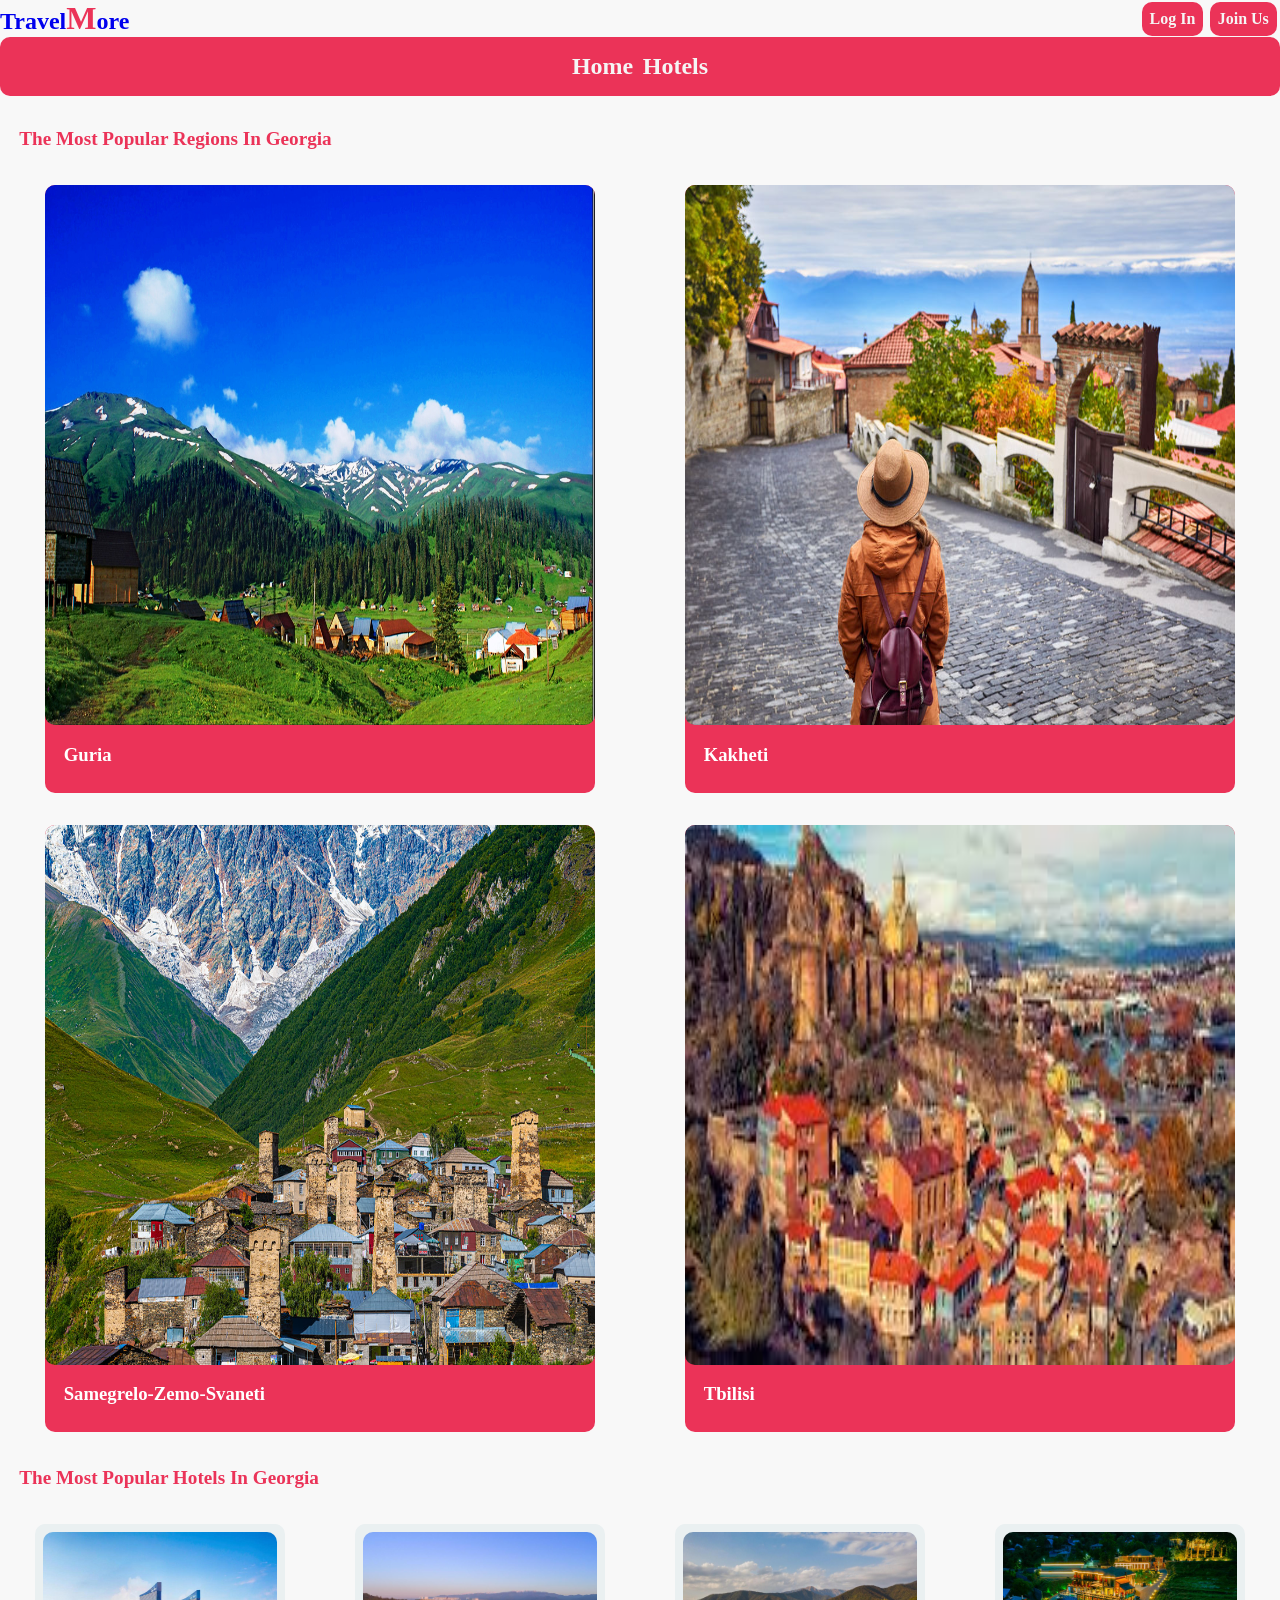
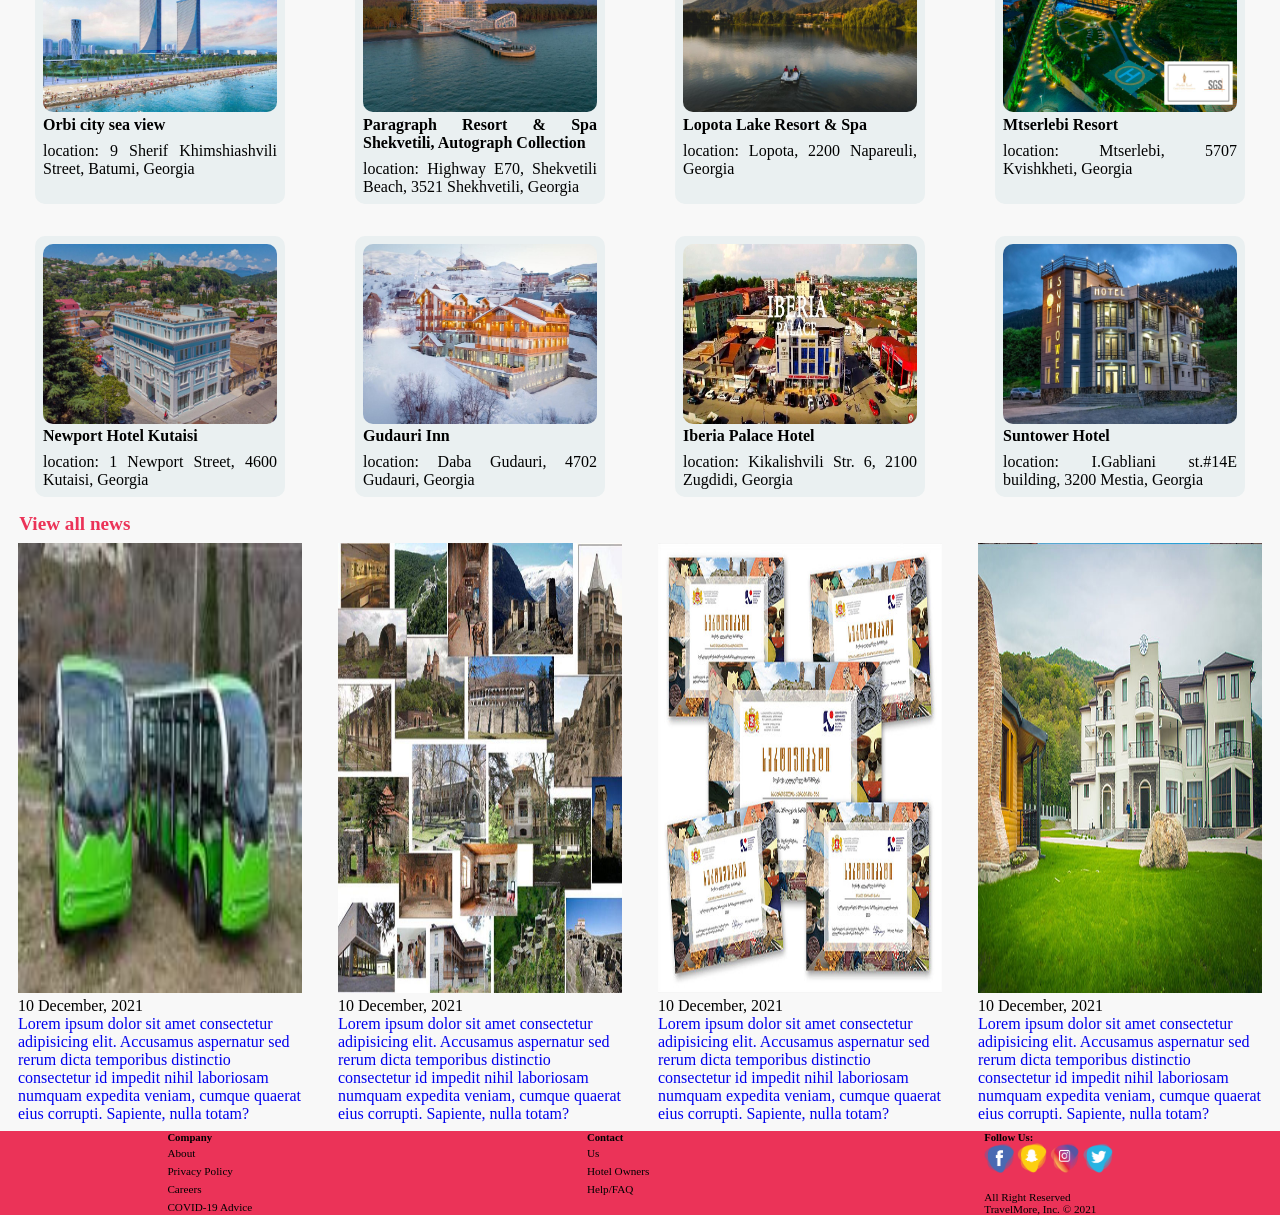
==== commit 7e85de1f: "serach page added" ====
--- a/homepage.html
+++ b/homepage.html
@@ -45,7 +45,7 @@
                     </div>
                 </section>
                 <section class="hotels">
-                    <div id="searchPage_container" style="display: block;">
+                    <div id="searchBar_container">
                         <div id="searchBar_input_wrapper">
                             <input type="search" id="searchBy_name" placeholder="search by name">
                             <input type="search" id="searchBy_city" placeholder="search by city">
@@ -64,18 +64,25 @@
                             </select>
                             <label for="selectBy_facilityItems">search by facility items</label>
                             <select id="selectBy_facilityItems">
-                                <option value="0">-</option>
-                                <option value="1">spa</option>
-                                <option value="2">parking</option>
-                                <option value="3">swimming pool</option>
-                                <option value="4">fitness</option>
-                                <option value="5">internet</option>
+                                <option value="">-</option>
+                                <option value="spa">spa</option>
+                                <option value="parking">parking</option>
+                                <option value="swimmingPool">swimming pool</option>
+                                <option value="fitness">fitness</option>
+                                <option value="internet">internet</option>
                             </select>
-                        </div>
-                        <button class="common-btn" type="button" onclick="searchHotel()">Search</button>
+                            <button class="common-btn" type="button" onclick="searchHotel()">Search</button>
+                        </div>
+                        
                     </div>
                     <h2 id="dynamicTitle">The Most Popular Hotels In Georgia</h2>
-                    <div id="hotel_card_wrapper" class="card-wrapper"></div>
+                    <div id = "hotel_cards">
+                        <div id="hotel_card_wrapper" class="card-wrapper">
+                        
+                        </div>
+                    </div>
+                    
+                    
 
                 </section>
 
--- a/style.css
+++ b/style.css
@@ -340,12 +340,15 @@
 
 footer a, .copyright {
  font-size: .7rem;
-}
+ color: black;
+}
+
 
 .footer-right {
  display: flex;
  flex-direction: column;
  justify-content: space-between;
+
 }
 
 img {
@@ -501,7 +504,7 @@
 /* room selections */
 .room-options {
  display: flex;
- justify-content: center;
+ justify-content: space-around;
  align-items: center;
  flex-direction: column;
 }
@@ -517,12 +520,40 @@
  margin-top: 1em;
  margin-bottom: 1em;
 }
-#calendar{
+
+#calendar {
  margin-top: 1em;
 }
 
-#searchPage_container {
+#searchBar_container {
  display: none;
  flex-wrap: wrap;
-
+ justify-content: space-between;
+ align-items: center;
+}
+
+#searchBar_input_wrapper {
+ display: flex;
+ flex-wrap: wrap;
+ justify-content: center;
+ align-items: center;
+}
+
+#searchBar_input_wrapper input {
+
+ border-radius: 10px;
+ padding: .3em;
+ margin: .2em;
+}
+
+#searchSelect_wrapper {
+ display: flex;
+ flex-wrap: wrap;
+ justify-content: center;
+ align-items: center;
+}
+
+#selectBy_stars, #selectBy_facilityItems{
+ margin: 0.3em;
+ border-radius: 10px;
 }
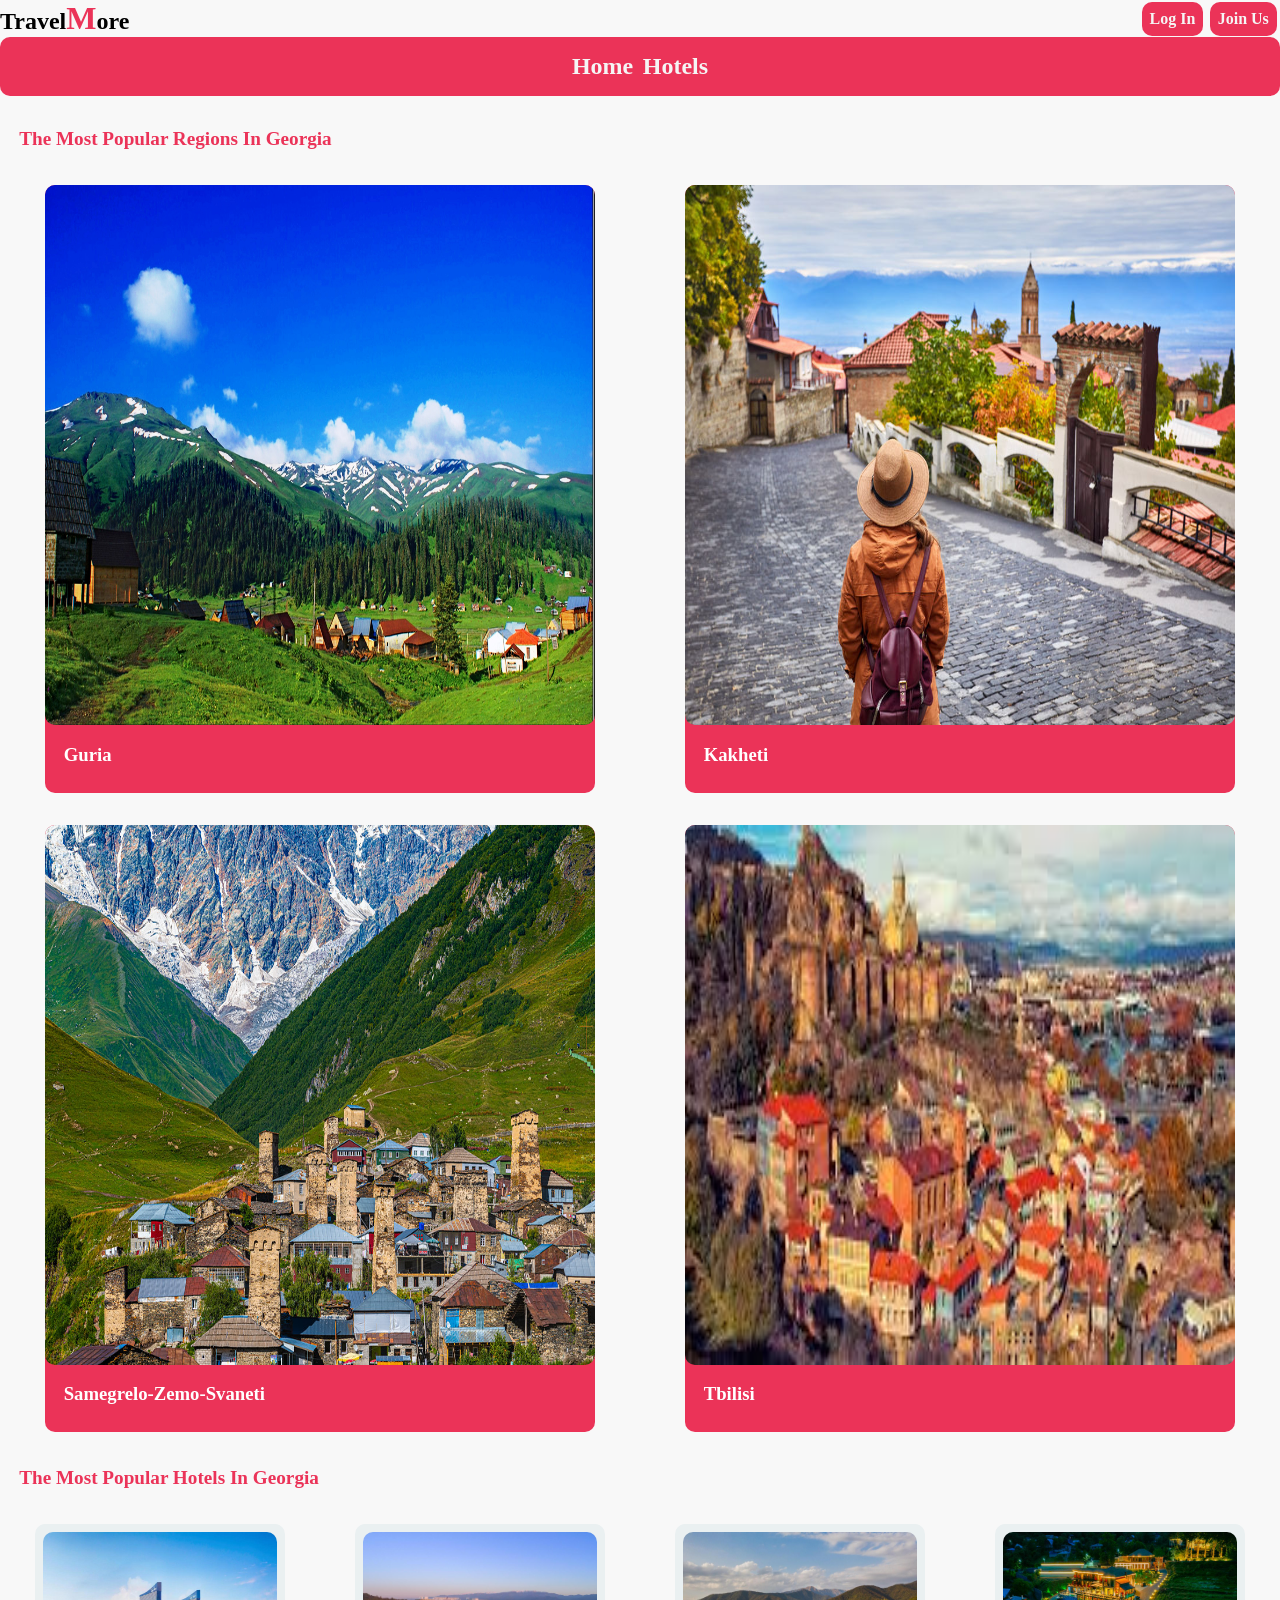
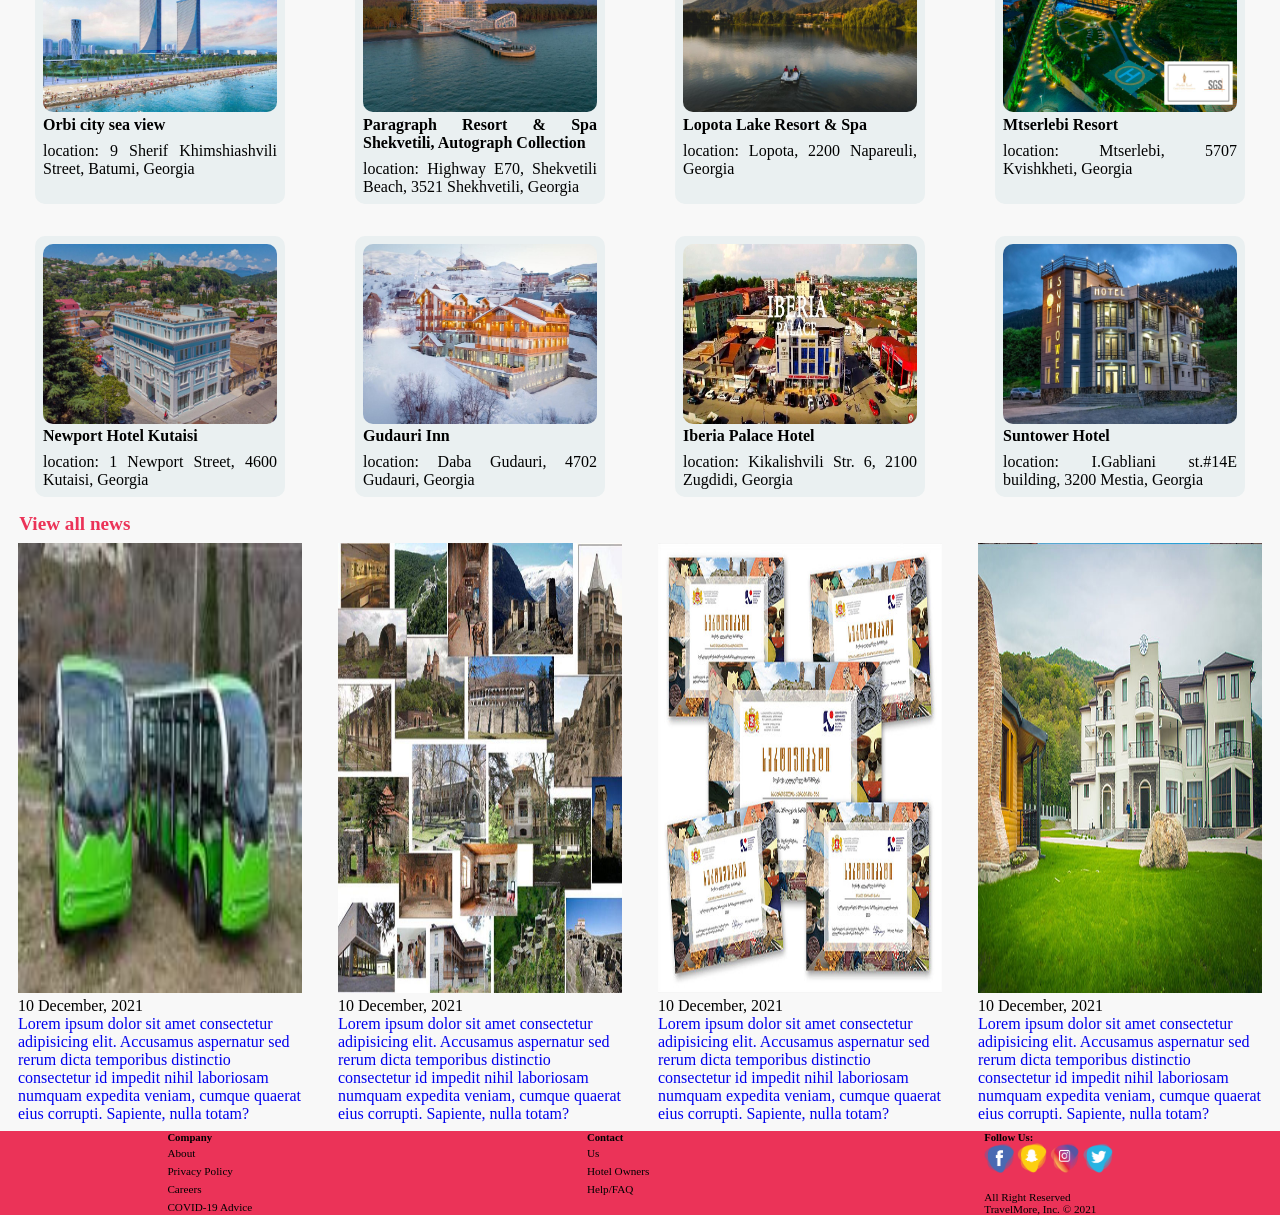
==== commit 1950622a: "edit userinfo page" ====
--- a/homepage.html
+++ b/homepage.html
@@ -15,7 +15,7 @@
     <div class="page-container">
         <header>
             <div class="logo-wrapper">
-                <a href="./homepage.html" id="logo">Travel<span>M</span>ore</a>
+                <a id="logo" onclick="openHomePage()">Travel<span>M</span>ore</a>
             </div>
             <div id="header_btn">
                 <button class="header-btn common-btn" onclick="openLogInForm()">Log In</button>
@@ -28,7 +28,7 @@
         <nav class="navbar">
             <ul class="navbar-menu">
                 <li class="navbar-item">
-                    <a href="./homepage.html" class="navbar-link">Home</a>
+                    <a class="navbar-link" onclick="openHomePage()">Home</a>
                 </li>
                 <li class="navbar-item">
                     <a class="navbar-link" onclick="openSearchPage()">Hotels</a>
@@ -73,16 +73,16 @@
                             </select>
                             <button class="common-btn" type="button" onclick="searchHotel()">Search</button>
                         </div>
-                        
+
                     </div>
                     <h2 id="dynamicTitle">The Most Popular Hotels In Georgia</h2>
-                    <div id = "hotel_cards">
+                    <div id="hotel_cards">
                         <div id="hotel_card_wrapper" class="card-wrapper">
-                        
-                        </div>
-                    </div>
-                    
-                    
+
+                        </div>
+                    </div>
+
+
 
                 </section>
 
@@ -131,6 +131,8 @@
                 </section>
 
             </div>
+            <!-- //end container 1// -->
+
             <div id="regLoginForm_container">
                 <form id="register_form">
                     <div class="x-btn-wrapper">
@@ -163,6 +165,8 @@
                     <button class="home-form-item form-btn" type="button" onclick="login()">Submit</button>
                 </form>
             </div>
+            <!-- end container 2 -->
+
             <div id="userInfo_container">
                 <h3>My Account Information</h3>
                 <form id="user_info">
@@ -192,30 +196,24 @@
                             disabled>Save</button>
                     </div>
                 </form>
+                <h3 id="reservationHistory_title">My Reservation History</h3>
                 <div id="booking_history">
-                    <h3>My reservation History</h3>
+
                     <table id="reservation_table">
                         <tr>
                             <th>Hotel</th>
                             <th>Address</th>
                             <th>Room Type</th>
                             <th>Room number</th>
-                            <th>Price</th>
+                            <th>1 night price GEL</th>
                             <th>Check In</th>
                             <th>Check Out</th>
                         </tr>
-                        <tr>
-                            <td></td>
-                            <td></td>
-                            <td></td>
-                            <td></td>
-                            <td></td>
-                            <td></td>
-                            <td></td>
-                        </tr>
+
                     </table>
                 </div>
             </div>
+            <!-- end container 3 -->
             <div id="hotelInfo_container">
 
                 <div class="hotel-page-top">
@@ -349,7 +347,7 @@
                 </div>
 
             </div>
-
+            <!-- end containers 4 -->
 
 
         </main>
--- a/style.css
+++ b/style.css
@@ -1,106 +1,108 @@
 /*==================== Global =========================*/
 * {
- margin: 0;
- padding: 0;
- box-sizing: border-box;
- font-family: robo
+    margin: 0;
+    padding: 0;
+    box-sizing: border-box;
+    font-family: robo
 }
 
 
 a {
- text-decoration: none;
+    text-decoration: none;
 }
 
 li {
- list-style: none;
+    list-style: none;
 }
 
 .page-container {
- min-height: 100vh;
+    min-height: 100vh;
 }
 
 body {
- background-color: #F8F8F8;
+    background-color: #F8F8F8;
 }
 
 /*==================== Header =========================*/
 header {
- position: sticky;
- top: 0;
- display: flex;
- justify-content: space-between;
+    position: sticky;
+    top: 0;
+    display: flex;
+    justify-content: space-between;
+    z-index: 999;
 
 }
 
 #logo {
- font-size: 1.5rem;
- font-weight: 900;
+    font-size: 1.5rem;
+    font-weight: 900;
+    cursor: pointer;
 }
 
 #logo span {
- color: rgb(235, 51, 88);
- font-size: 2rem;
- font-weight: 900;
+    color: rgb(235, 51, 88);
+    font-size: 2rem;
+    font-weight: 900;
 }
 
 #header_btn {
- display: flex;
- align-items: center;
+    display: flex;
+    align-items: center;
 }
 
 .common-btn {
- padding: .5em;
- background-color: rgb(235, 51, 88);
- color: whitesmoke;
- margin: auto .2em;
- border-style: none;
- border-radius: 10px;
- font-size: 1rem;
- cursor: pointer;
- font-weight: 900;
+    padding: .5em;
+    background-color: rgb(235, 51, 88);
+    color: whitesmoke;
+    margin: auto .2em;
+    border-style: none;
+    border-radius: 10px;
+    font-size: 1rem;
+    cursor: pointer;
+    font-weight: 900;
 }
 
 .common-btn:hover {
- background-color: #4644d3d5;
- transition: all 0.3s ease;
+    background-color: #4644d3d5;
+    transition: all 0.3s ease;
 }
 
 #logout-btn {
- display: none;
+    display: none;
 }
 
 #username {
- display: none;
+    display: none;
 }
 
 /*================= Navigation Bar ===================*/
 nav {
- display: flex;
- justify-content: center;
- background-color: rgb(235, 51, 88);
- border-radius: 10px;
- padding: 1em;
- margin-bottom: 2em;
+    display: flex;
+    justify-content: center;
+    background-color: rgb(235, 51, 88);
+    border-radius: 10px;
+    padding: 1em;
+    margin-bottom: 2em;
 }
 
 .navbar-menu {
- display: flex;
- justify-content: space-between;
+    display: flex;
+    justify-content: space-between;
 }
 
 .navbar-item {
- margin: auto .3em;
+    margin: auto .3em;
 }
 
 .navbar a {
- color: whitesmoke;
- font-weight: 900;
- font-size: 1.5rem;
- cursor: pointer;
+    color: whitesmoke;
+    font-weight: 900;
+    font-size: 1.5rem;
+    cursor: pointer;
 }
 
 .navbar a:hover {
- color: blue;
+    color: blue;
 
 }
 
@@ -108,252 +110,316 @@
 
 
 .regions h3 {
- color: white;
- margin: 1em;
+    color: white;
+    margin: 1em;
 }
 
 .hotels h2, .regions h2, #news_title {
- color: rgb(235, 51, 88);
- margin: 1em;
- font-size: larger;
- font-weight: 900;
+    color: rgb(235, 51, 88);
+    margin: 1em;
+    font-size: larger;
+    font-weight: 900;
 }
 
 .hotels h4 {
- margin-bottom: .5em;
+    margin-bottom: .5em;
 }
 
 .card-wrapper, #article_wrapper {
- display: flex;
- flex-wrap: wrap;
- justify-content: space-around;
+    display: flex;
+    flex-wrap: wrap;
+    justify-content: space-around;
 }
 
 .card, .filteredCard {
 
- margin: 1em;
- background-color: rgb(234, 240, 241);
- border-radius: 10px;
- padding: .5em;
- text-align: justify;
- width: 250px;
+    margin: 1em;
+    background-color: rgb(234, 240, 241);
+    border-radius: 10px;
+    padding: .5em;
+    text-align: justify;
+    width: 250px;
 
 }
 
 .card img, .filteredCard img {
- display: flex;
- width: 100%;
- height: 20vh;
- margin-bottom: .2em;
- border-radius: 10px;
- cursor: pointer;
+    display: flex;
+    width: 100%;
+    height: 20vh;
+    margin-bottom: .2em;
+    border-radius: 10px;
+    cursor: pointer;
 }
 
 .cardForRegion {
- margin: 1em;
- background-color: rgb(235, 51, 88);
- padding: 0 0 0.5em 0;
- text-align: justify;
- width: 550px;
- border-radius: 10px;
+    margin: 1em;
+    background-color: rgb(235, 51, 88);
+    padding: 0 0 0.5em 0;
+    text-align: justify;
+    width: 550px;
+    border-radius: 10px;
 }
 
 .cardForRegion img {
- display: flex;
- width: 100%;
- height: 60vh;
- margin-bottom: .2em;
- border-radius: 10px;
- cursor: pointer;
+    display: flex;
+    width: 100%;
+    height: 60vh;
+    margin-bottom: .2em;
+    border-radius: 10px;
+    cursor: pointer;
 }
 
 
 article {
- padding: .5em;
- width: 300px;
+    padding: .5em;
+    width: 300px;
 }
 
 article img {
- width: 100%;
- height: 50vh;
+    width: 100%;
+    height: 50vh;
 }
 
 /*================= Form ===================*/
 
 
 #register_form, #login_form {
- display: none;
- flex-direction: column;
-
- margin: 0 auto;
- background-color: rgb(234, 240, 241);
- border-radius: 10px;
+    display: none;
+    flex-direction: column;
+
+    margin: 0 auto;
+    background-color: rgb(234, 240, 241);
+    border-radius: 10px;
 
 }
 
 #register_form {
- max-width: 400px;
- max-height: 400px;
+    max-width: 400px;
+    max-height: 400px;
 }
 
 #login_form {
- max-width: 300px;
- max-height: 300px;
+    max-width: 300px;
+    max-height: 300px;
 }
 
 .x-btn-wrapper {
- display: flex;
- align-items: flex-end;
- justify-content: flex-end;
+    display: flex;
+    align-items: flex-end;
+    justify-content: flex-end;
 }
 
 .x-btn {
- background-color: rgb(235, 51, 88);
- padding: .5em 1em;
- color: white;
- font-weight: 900;
- border: none;
- border-radius: 30%;
- cursor: pointer;
+    background-color: rgb(235, 51, 88);
+    padding: .5em 1em;
+    color: white;
+    font-weight: 900;
+    border: none;
+    border-radius: 30%;
+    cursor: pointer;
 }
 
 .x-btn:hover {
- background-color: #4644d3d5;
- transition: all 0.3s ease;
+    background-color: #4644d3d5;
+    transition: all 0.3s ease;
 
 }
 
 .form-title {
 
- margin-bottom: 1em;
- width: 100%;
- border-style: none;
- text-align: center;
+    margin-bottom: 1em;
+    width: 100%;
+    border-style: none;
+    text-align: center;
 
 }
 
 .form-title h3 {
- color: rgb(235, 51, 88);
- font-weight: 900;
- padding: .5em;
+    color: rgb(235, 51, 88);
+    font-weight: 900;
+    padding: .5em;
 }
 
 .home-form-item {
- width: 80%;
- margin: 0 auto;
+    width: 80%;
+    margin: 0 auto;
 }
 
 .form-input {
- padding: .5em;
- border-radius: 50px;
- border: none;
+    padding: .5em;
+    border-radius: 50px;
+    border: none;
 }
 
 .form-label {
- color: rgb(235, 51, 88);
- font-size: medium;
- font-weight: 900;
+    color: rgb(235, 51, 88);
+    font-size: medium;
+    font-weight: 900;
 }
 
 .form-btn {
- width: 40%;
- margin-top: 1em;
- margin-bottom: 1em;
- border-radius: 50px;
- color: white;
- font-size: large;
- font-weight: 900;
- background-color: rgb(235, 51, 88);
- border: none;
- padding: .5em;
- cursor: pointer;
+    width: 40%;
+    margin-top: 1em;
+    margin-bottom: 1em;
+    border-radius: 50px;
+    color: white;
+    font-size: large;
+    font-weight: 900;
+    background-color: rgb(235, 51, 88);
+    border: none;
+    padding: .5em;
+    cursor: pointer;
 
 
 }
 
 .form-btn:hover {
- background-color: #4644d3d5;
- transition: all 0.3s ease;
+    background-color: #4644d3d5;
+    transition: all 0.3s ease;
 
 }
 
 #userInfo_container {
- display: none;
- flex-direction: column;
- justify-content: center;
- align-items: center;
- width: 100%;
+    display: none;
+    flex-direction: column;
+    justify-content: center;
+    align-items: center;
+    width: 100%;
 }
 
 #user_info {
- display: flex;
- flex-direction: column;
- width: 50%;
- justify-content: center;
- align-items: center;
+    display: flex;
+    flex-direction: column;
+    width: 50%;
+    justify-content: center;
+    align-items: center;
 }
 
 
 .userInfo-form-item {
- width: 100%;
- margin: .5em;
- padding: .5em;
- border-radius: 50px;
+    width: 100%;
+    margin: .5em;
+    padding: .5em;
+    border-radius: 50px;
 }
 
 #booking_history {
- margin-top: 1em;
- margin-bottom: 1em;
-}
-
-#booking_history h3 {
- margin-bottom: .5em;
-}
-
-.reservation_table {
- min-height: 5vh;
-
-}
+    margin: 1em;
+}
+
+#reservationHistory_title {
+    margin-left: 1em;
+    align-self: flex-start;
+}
+
 
 #reservation_table, th, td {
- border: 1px solid black;
+    border: 1px solid black;
 }
 
 th, td {
- padding: .5em;
+    padding: .5em;
+}
+
+@media only screen and (max-width: 550px) {
+
+    /* Force table to not be like tables anymore */
+    #reservation_table, #reservation_table td, #reservation_table tr {
+        display: block;
+    }
+
+    /* Hide table headers (but not display: none;, for accessibility) */
+    #reservation_table th,#reservation_table tbody {
+        display: none;
+    }
+
+    #reservation_table tr {
+        border: 1px solid black;
+    }
+
+    #reservation_table td {
+        /* Behave  like a "row" */
+        border: none;
+        border-bottom: 2px solid black;
+        position: relative;
+        padding-left: 50%;
+    }
+
+    #reservation_table td:before {
+        /* Now like a table header */
+        position: absolute;
+        /* Top/left values mimic padding */
+        top: 6px;
+        left: 6px;
+        width: 45%;
+        padding-right: 10px;
+        white-space: nowrap;
+    }
+
+    /*
+	Label the data
+	*/
+    #reservation_table td:nth-of-type(1):before {
+        content: "Hotel";
+    }
+
+    #reservation_table td:nth-of-type(2):before {
+        content: "Address";
+    }
+
+    #reservation_table td:nth-of-type(3):before {
+        content: "Room Type";
+    }
+
+    #reservation_table td:nth-of-type(4):before {
+        content: "Room number";
+    }
+
+    #reservation_table td:nth-of-type(5):before {
+        content: "Price GEL";
+    }
+
+    #reservation_table td:nth-of-type(6):before {
+        content: "Check In";
+    }
+
+    #reservation_table td:nth-of-type(7):before {
+        content: "Check Out";
+    }
+
 }
 
 /*================= Footer ===================*/
 
 footer {
- display: flex;
- justify-content: space-around;
- background-color: rgb(235, 51, 88);
- bottom: 0;
- width: 100%;
- position: static;
+    display: flex;
+    justify-content: space-around;
+    background-color: rgb(235, 51, 88);
+    bottom: 0;
+    width: 100%;
+    position: static;
 }
 
 footer div {
- flex-basis: content;
+    flex-basis: content;
 }
 
 footer a, .copyright {
- font-size: .7rem;
- color: black;
+    font-size: .7rem;
+    color: black;
 }
 
 
 .footer-right {
- display: flex;
- flex-direction: column;
- justify-content: space-between;
+    display: flex;
+    flex-direction: column;
+    justify-content: space-between;
 
 }
 
 img {
- height: 30px;
- width: 30px
+    height: 30px;
+    width: 30px
 }
 
 
@@ -362,117 +428,117 @@
 
 
 #hotelInfo_container {
- /* display: flex; */
- display: none;
- flex-direction: column;
- margin: 5px;
+    /* display: flex; */
+    display: none;
+    flex-direction: column;
+    margin: 5px;
 }
 
 .hotel-page-top {
- display: flex;
- width: 100%;
- flex-direction: column;
- justify-content: center;
- align-items: center;
+    display: flex;
+    width: 100%;
+    flex-direction: column;
+    justify-content: center;
+    align-items: center;
 }
 
 /* slideshow */
 .slideshow-container {
- max-width: 1000px;
- position: relative;
- margin: auto;
+    max-width: 1000px;
+    position: relative;
+    margin: auto;
 }
 
 .slides {
- width: 100%;
+    width: 100%;
 }
 
 .slides img {
- height: 70vh;
+    height: 70vh;
 }
 
 .prev, .next {
- cursor: pointer;
- position: absolute;
- top: 50%;
- width: auto;
- padding: 16px;
- margin-top: -22px;
- color: white;
- font-weight: bold;
- font-size: 18px;
- transition: 0.6s ease;
- border-radius: 0 3px 3px 0;
- user-select: none;
+    cursor: pointer;
+    position: absolute;
+    top: 50%;
+    width: auto;
+    padding: 16px;
+    margin-top: -22px;
+    color: white;
+    font-weight: bold;
+    font-size: 18px;
+    transition: 0.6s ease;
+    border-radius: 0 3px 3px 0;
+    user-select: none;
 }
 
 .next {
- right: 0;
- border-radius: 3px 0 0 3px;
+    right: 0;
+    border-radius: 3px 0 0 3px;
 }
 
 
 .prev:hover, .next:hover {
- background-color: rgba(0, 0, 0, 0.8);
+    background-color: rgba(0, 0, 0, 0.8);
 }
 
 
 .numbertext {
- color: #f2f2f2;
- font-size: 12px;
- padding: 8px 12px;
- position: absolute;
- top: 0;
+    color: #f2f2f2;
+    font-size: 12px;
+    padding: 8px 12px;
+    position: absolute;
+    top: 0;
 }
 
 .dot {
- cursor: pointer;
- height: 15px;
- width: 15px;
- margin: 0 2px;
- background-color: #bbb;
- border-radius: 50%;
- display: inline-block;
- transition: background-color 0.6s ease;
+    cursor: pointer;
+    height: 15px;
+    width: 15px;
+    margin: 0 2px;
+    background-color: #bbb;
+    border-radius: 50%;
+    display: inline-block;
+    transition: background-color 0.6s ease;
 }
 
 .active, .dot:hover {
- background-color: #717171;
+    background-color: #717171;
 }
 
 /* Fading animation */
 .fade {
- -webkit-animation-name: fade;
- -webkit-animation-duration: 1.5s;
- animation-name: fade;
- animation-duration: 1.5s;
+    -webkit-animation-name: fade;
+    -webkit-animation-duration: 1.5s;
+    animation-name: fade;
+    animation-duration: 1.5s;
 }
 
 @-webkit-keyframes fade {
- from {
-  opacity: .4
- }
-
- to {
-  opacity: 1
- }
+    from {
+        opacity: .4
+    }
+
+    to {
+        opacity: 1
+    }
 }
 
 @keyframes fade {
- from {
-  opacity: .4
- }
-
- to {
-  opacity: 1
- }
+    from {
+        opacity: .4
+    }
+
+    to {
+        opacity: 1
+    }
 }
 
 /* On smaller screens, decrease text size */
 @media only screen and (max-width: 300px) {
- .prev, .next, .text {
-  font-size: 11px
- }
+    .prev, .next, .text {
+        font-size: 11px
+    }
 }
 
 /* slideshow */
@@ -481,79 +547,84 @@
 
 
 #hotel-info-table {
- width: 80%;
- margin: auto;
+    width: 80%;
+    margin: auto;
 
 }
 
 .info-table th, .info-table td {
- text-align: start;
- border: none;
+    text-align: start;
+    border: none;
 
 }
 
 .titleWithStars {
- display: flex;
+    display: flex;
 
 }
 
 .rating-stars {
- display: none;
+    display: none;
 }
 
 /* room selections */
 .room-options {
- display: flex;
- justify-content: space-around;
- align-items: center;
- flex-direction: column;
+    display: flex;
+    justify-content: space-around;
+    align-items: center;
+    flex-direction: column;
 }
 
 .room-options th, .room-options td {
- margin: .5em;
- padding: .5em;
- border: 1px solid black;
- border-collapse: collapse;
+    margin: .5em;
+    padding: .5em;
+    border: 1px solid black;
+    border-collapse: collapse;
 }
 
 #reserve_btn {
- margin-top: 1em;
- margin-bottom: 1em;
-}
-
+    margin-top: 1em;
+    margin-bottom: 1em;
+}
+#reserve_btn:disabled,
+button[disabled]{
+  border: 1px solid #999999;
+  background-color: #cccccc;
+  color: #666666;
+}
 #calendar {
- margin-top: 1em;
+    margin-top: 1em;
 }
 
 #searchBar_container {
- display: none;
- flex-wrap: wrap;
- justify-content: space-between;
- align-items: center;
+    display: none;
+    flex-wrap: wrap;
+    align-items: center;
+    margin-left: .5em;
 }
 
 #searchBar_input_wrapper {
- display: flex;
- flex-wrap: wrap;
- justify-content: center;
- align-items: center;
+    display: flex;
+    flex-wrap: wrap;
+    justify-content: center;
+    align-items: center;
 }
 
 #searchBar_input_wrapper input {
 
- border-radius: 10px;
- padding: .3em;
- margin: .2em;
+    border-radius: 10px;
+    padding: .3em;
+    margin: .2em;
 }
 
 #searchSelect_wrapper {
- display: flex;
- flex-wrap: wrap;
- justify-content: center;
- align-items: center;
-}
-
-#selectBy_stars, #selectBy_facilityItems{
- margin: 0.3em;
- border-radius: 10px;
+    display: flex;
+    flex-wrap: wrap;
+    justify-content: center;
+    align-items: center;
+}
+
+#selectBy_stars, #selectBy_facilityItems {
+    margin: 0.3em;
+    border-radius: 10px;
 }
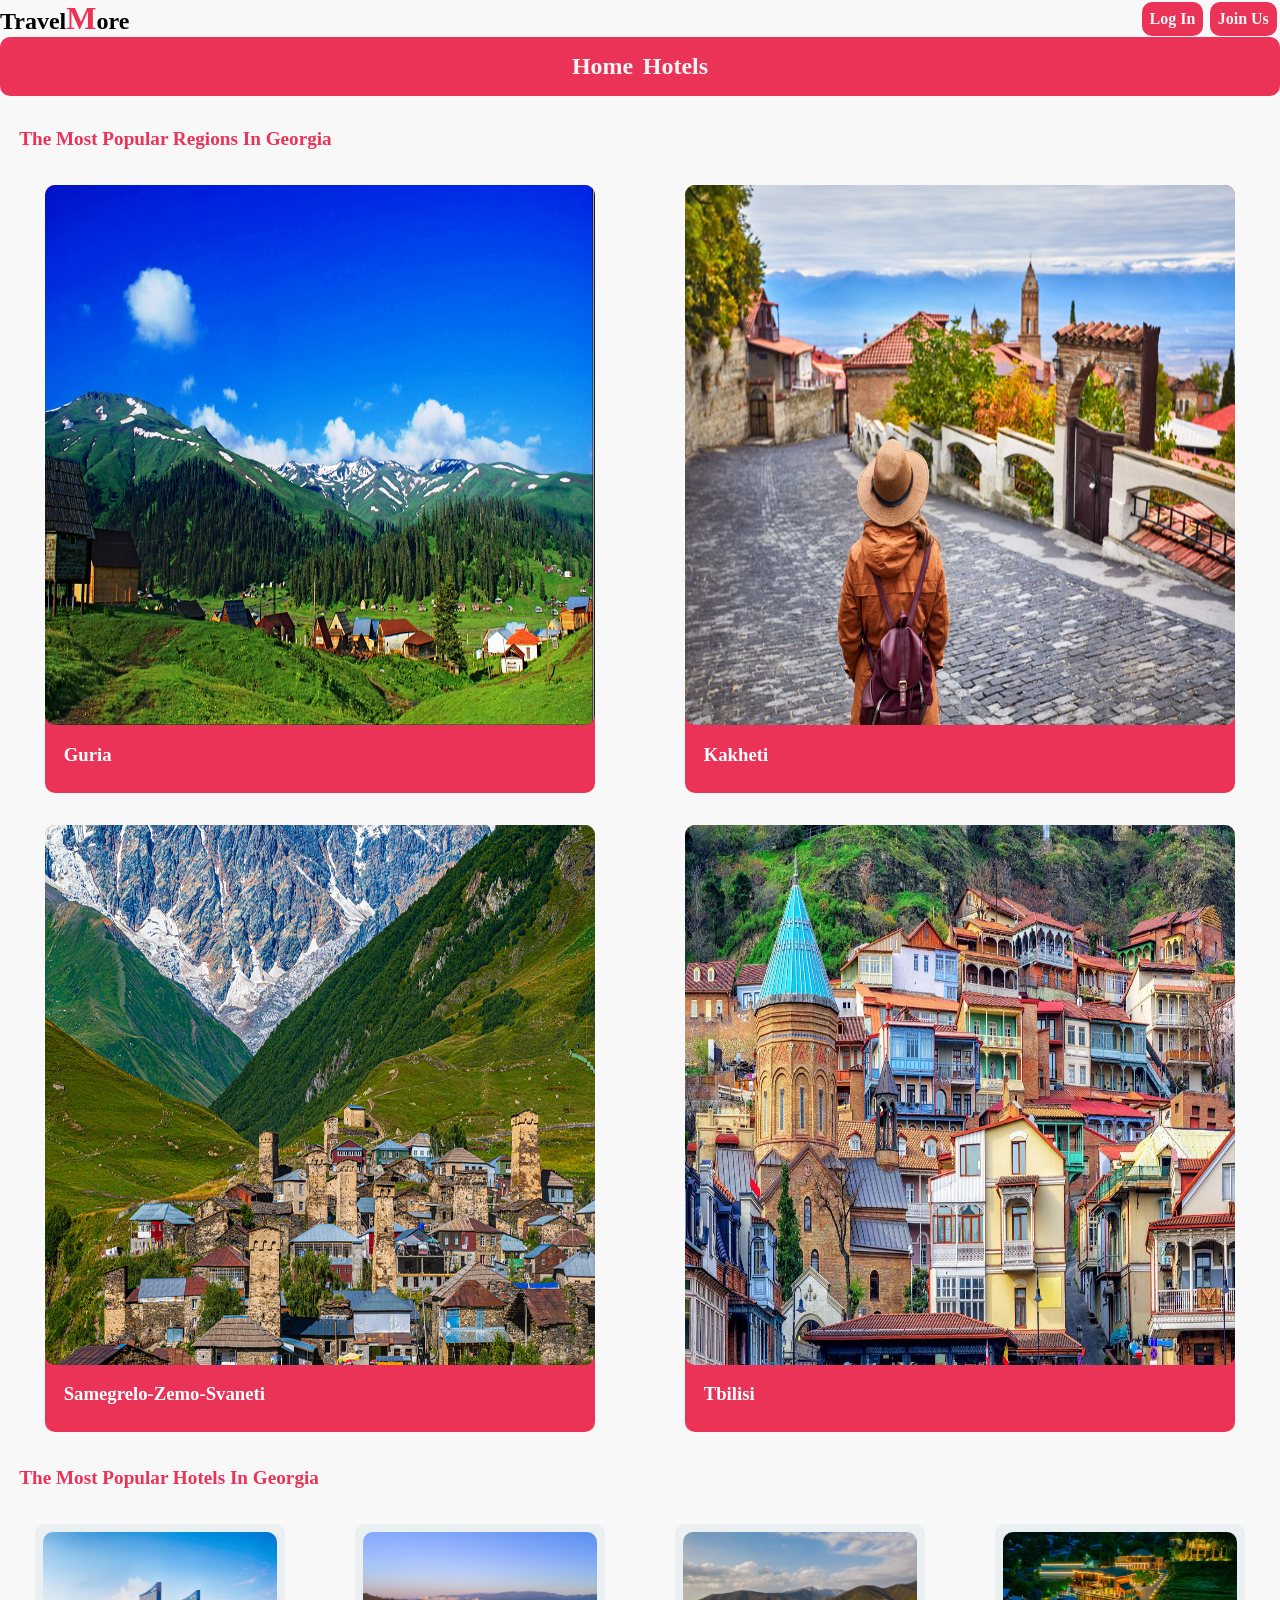
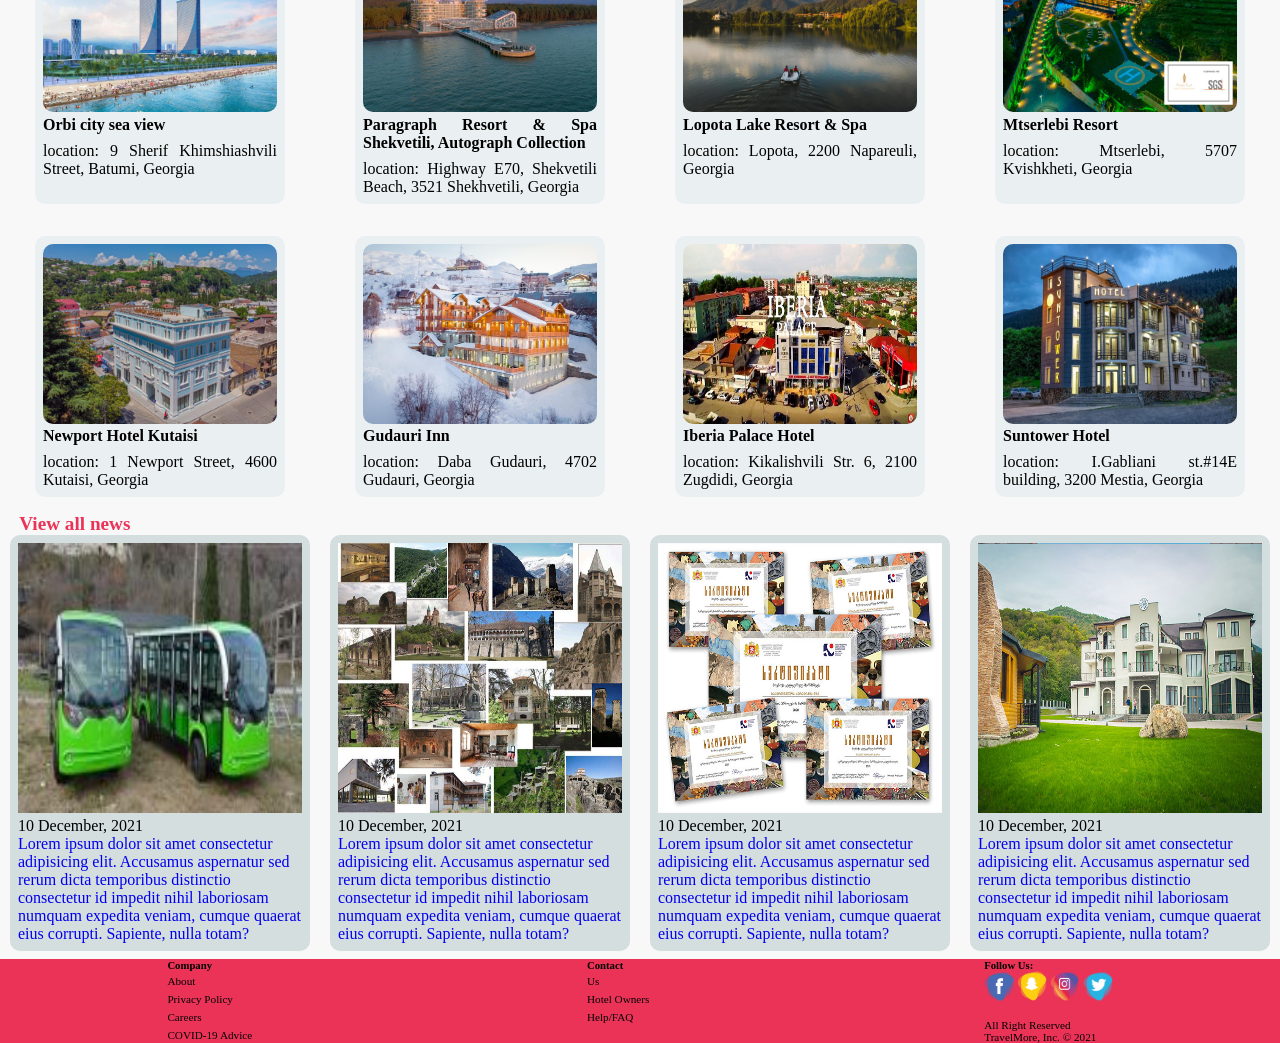
==== commit c66b0ec0: "reg. form validations" ====
--- a/homepage.html
+++ b/homepage.html
@@ -138,6 +138,7 @@
                     <div class="x-btn-wrapper">
                         <button type="button" class="x-btn" onclick="closeForm()">X</button>
                     </div>
+                    <p id="validation_msg" style="color: red; padding-left: 1rem;"></p>
                     <div class="form-title">
                         <h3>Sign Up</h3>
                     </div>
@@ -200,15 +201,21 @@
                 <div id="booking_history">
 
                     <table id="reservation_table">
-                        <tr>
-                            <th>Hotel</th>
-                            <th>Address</th>
-                            <th>Room Type</th>
-                            <th>Room number</th>
-                            <th>1 night price GEL</th>
-                            <th>Check In</th>
-                            <th>Check Out</th>
-                        </tr>
+                        <thead>
+                            <tr>
+                                <th>Hotel</th>
+                                <th>Address</th>
+                                <th>Room Type</th>
+                                <th>Room number</th>
+                                <th>1 night price GEL</th>
+                                <th>Check In</th>
+                                <th>Check Out</th>
+                            </tr>
+                        </thead>
+                        <tbody id="reservation_data">
+
+                        </tbody>
+                        
 
                     </table>
                 </div>
@@ -312,7 +319,7 @@
                             <td id="room_type1"></td>
                             <td class="price-1night"></td>
                             <td>
-                                <select class="select_room" name="room">
+                                <select id="type_1" class="select_room" name="room">
                                     <option value="0">0</option>
                                     <option value="1">1</option>
                                     <option value="2">2</option>
@@ -325,7 +332,7 @@
                             <td id="room_type2"></td>
                             <td class="price-1night"></td>
                             <td>
-                                <select class="select_room" name="room">
+                                <select id="type_2" class="select_room" name="room">
                                     <option value="0">0</option>
                                     <option value="1">1</option>
                                     <option value="2">2</option>
--- a/style.css
+++ b/style.css
@@ -170,14 +170,18 @@
 }
 
 
-article {
+.news {
     padding: .5em;
     width: 300px;
-}
-
-article img {
-    width: 100%;
-    height: 50vh;
+    border-radius: 10px;
+    background-color: rgb(213, 222, 223);
+    margin-bottom: .5em;
+
+}
+
+.news img {
+    width: 100%;
+    height: 30vh;
 }
 
 /*================= Form ===================*/
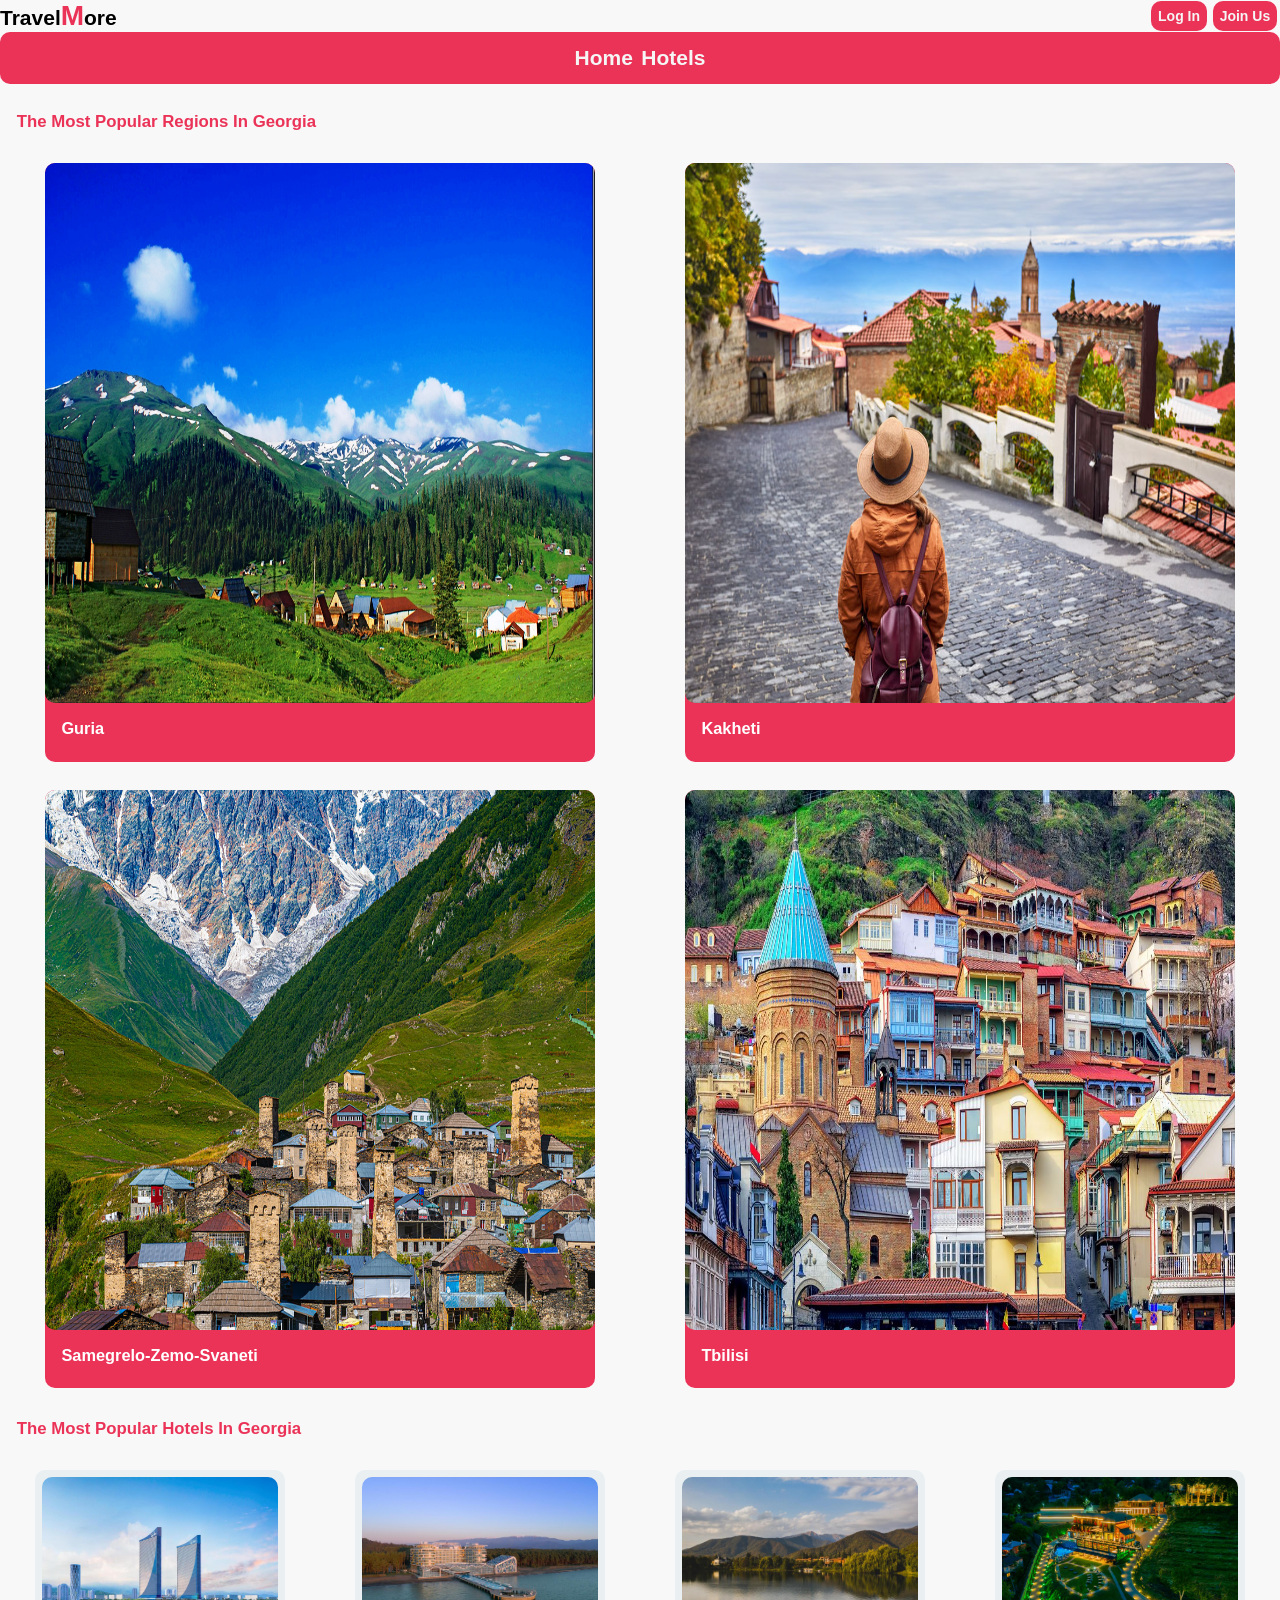
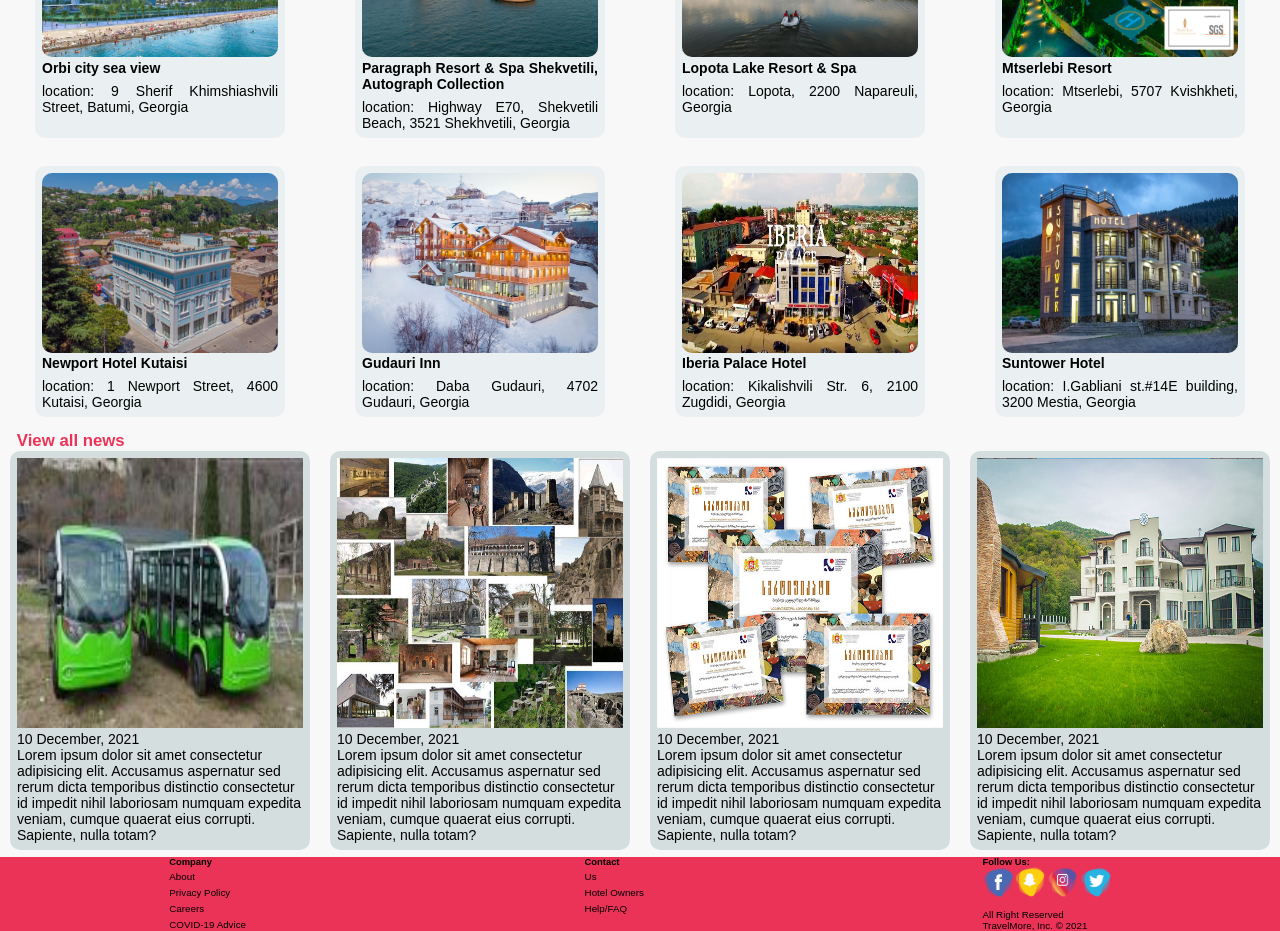
==== commit aa1b41c7: "font fixed" ====
--- a/homepage.html
+++ b/homepage.html
@@ -8,7 +8,6 @@
     <title>TravelMore</title>
     <!-- CSS -->
     <link rel="stylesheet" href="./style.css">
-    <link rel="stylesheet" href="https://fonts.googleapis.com/css?family=Roboto">
 </head>
 
 <body>
--- a/style.css
+++ b/style.css
@@ -3,12 +3,15 @@
     margin: 0;
     padding: 0;
     box-sizing: border-box;
-    font-family: robo
-}
-
-
+    font-family: sans-serif;
+}
+
+html{
+    font-size: 14px;
+}
 a {
     text-decoration: none;
+    color: black;
 }
 
 li {
@@ -333,7 +336,7 @@
     }
 
     /* Hide table headers (but not display: none;, for accessibility) */
-    #reservation_table th,#reservation_table tbody {
+    #reservation_table th, #reservation_table tbody {
         display: none;
     }
 
@@ -410,7 +413,7 @@
 
 footer a, .copyright {
     font-size: .7rem;
-    color: black;
+
 }
 
 
@@ -590,12 +593,14 @@
     margin-top: 1em;
     margin-bottom: 1em;
 }
+
 #reserve_btn:disabled,
-button[disabled]{
-  border: 1px solid #999999;
-  background-color: #cccccc;
-  color: #666666;
-}
+button[disabled] {
+    border: 1px solid #999999;
+    background-color: #cccccc;
+    color: #666666;
+}
+
 #calendar {
     margin-top: 1em;
 }
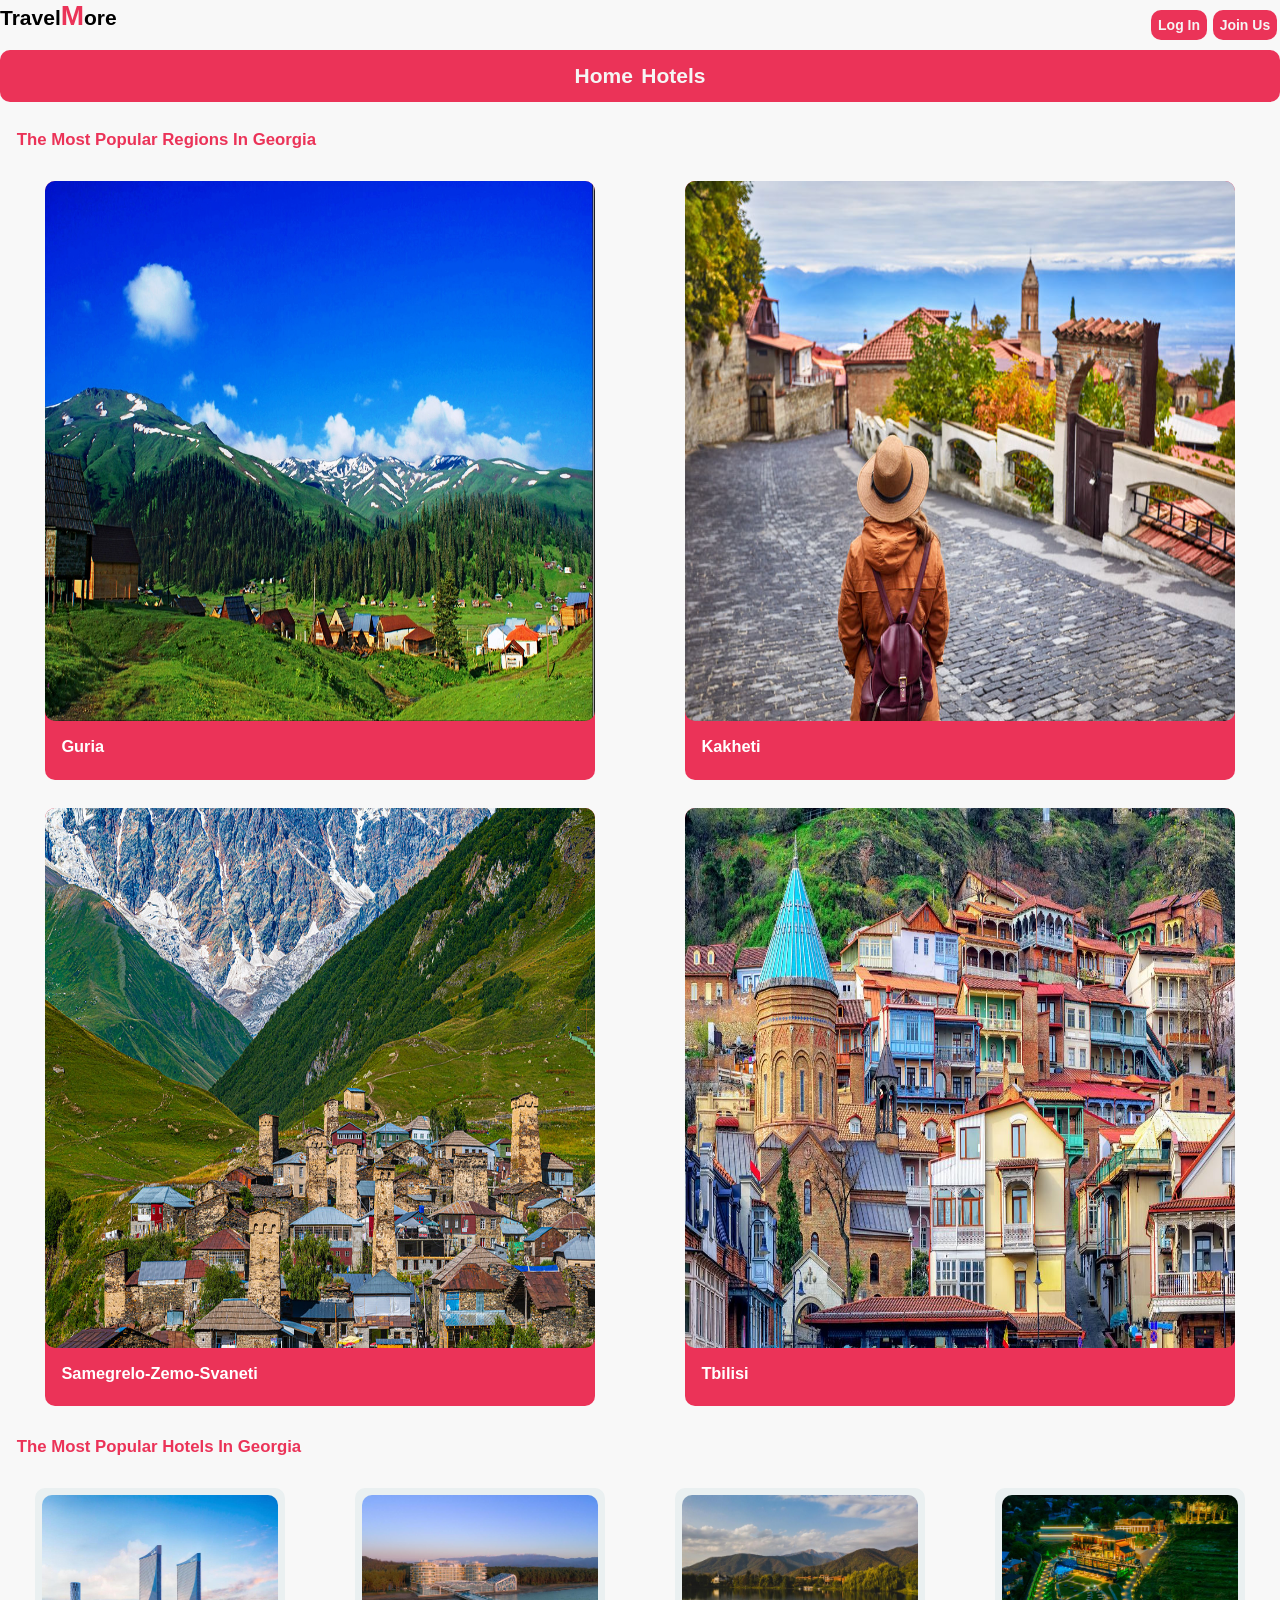
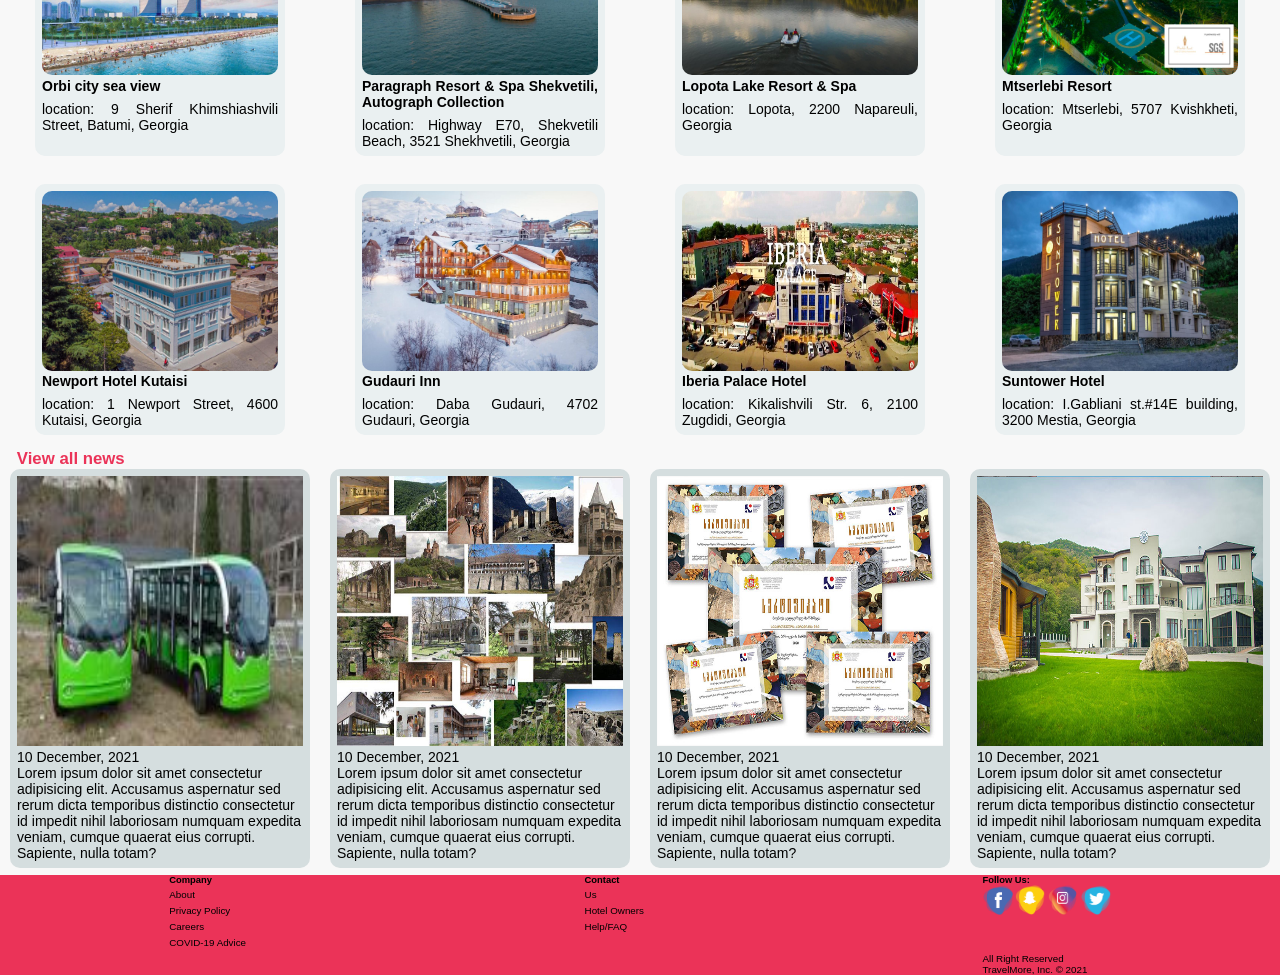
==== commit 876a5f54: "footer and header fixed" ====
--- a/homepage.html
+++ b/homepage.html
@@ -11,387 +11,394 @@
 </head>
 
 <body>
-    <div class="page-container">
-        <header>
-            <div class="logo-wrapper">
-                <a id="logo" onclick="openHomePage()">Travel<span>M</span>ore</a>
-            </div>
-            <div id="header_btn">
-                <button class="header-btn common-btn" onclick="openLogInForm()">Log In</button>
-                <button class="header-btn common-btn" onclick="openRegistrationForm()">Join Us</button>
-                <button id="username" class="common-btn" onclick="loadUserPage()"></button>
-                <button id="logout-btn" class="common-btn" onclick="logout()">Log Out</button>
-            </div>
-        </header>
-
-        <nav class="navbar">
-            <ul class="navbar-menu">
-                <li class="navbar-item">
-                    <a class="navbar-link" onclick="openHomePage()">Home</a>
-                </li>
-                <li class="navbar-item">
-                    <a class="navbar-link" onclick="openSearchPage()">Hotels</a>
-                </li>
-            </ul>
-        </nav>
-
-        <main>
-            <div id="homepage_container">
-                <section class="regions">
-                    <h2>The Most Popular Regions In Georgia</h2>
-                    <div id="region_card_wrapper" class="card-wrapper">
-
-                    </div>
-                </section>
-                <section class="hotels">
-                    <div id="searchBar_container">
-                        <div id="searchBar_input_wrapper">
-                            <input type="search" id="searchBy_name" placeholder="search by name">
-                            <input type="search" id="searchBy_city" placeholder="search by city">
-                            <input type="search" id="searchBy_address" placeholder="search by address">
-                            <input type="search" id="searchBy_roomsMinNum" placeholder="min number of rooms">
-                        </div>
-                        <div id="searchSelect_wrapper">
-                            <label for="selectBy_stars">search by number of stars</label>
-                            <select id="selectBy_stars">
-                                <option value="0">-</option>
-                                <option value="1">1</option>
-                                <option value="2">2</option>
-                                <option value="3">3</option>
-                                <option value="4">4</option>
-                                <option value="5">5</option>
-                            </select>
-                            <label for="selectBy_facilityItems">search by facility items</label>
-                            <select id="selectBy_facilityItems">
-                                <option value="">-</option>
-                                <option value="spa">spa</option>
-                                <option value="parking">parking</option>
-                                <option value="swimmingPool">swimming pool</option>
-                                <option value="fitness">fitness</option>
-                                <option value="internet">internet</option>
-                            </select>
-                            <button class="common-btn" type="button" onclick="searchHotel()">Search</button>
-                        </div>
-
-                    </div>
-                    <h2 id="dynamicTitle">The Most Popular Hotels In Georgia</h2>
-                    <div id="hotel_cards">
-                        <div id="hotel_card_wrapper" class="card-wrapper">
-
-                        </div>
-                    </div>
-
-
-
-                </section>
-
-
-                <section id="homepage_news">
-                    <a href="#" id="news_title">View all news</a>
-                    <div id="article_wrapper">
-
-                        <article class="news">
-                            <img src="./img/news/1/1.jpg" alt="">
-                            <p>10 December, 2021</p>
-                            <a href="#">Lorem ipsum dolor sit amet consectetur adipisicing elit. Accusamus aspernatur
-                                sed
-                                rerum dicta temporibus distinctio consectetur id impedit nihil laboriosam numquam
-                                expedita
-                                veniam, cumque quaerat eius corrupti. Sapiente, nulla totam?</a>
-                        </article>
-                        <article class="news">
-                            <img src="./img/news/2/1.jpg" alt="">
-                            <p>10 December, 2021</p>
-                            <a href="#">Lorem ipsum dolor sit amet consectetur adipisicing elit. Accusamus aspernatur
-                                sed
-                                rerum dicta temporibus distinctio consectetur id impedit nihil laboriosam numquam
-                                expedita
-                                veniam, cumque quaerat eius corrupti. Sapiente, nulla totam?</a>
-                        </article>
-                        <article class="news">
-                            <img src="./img/news/3/1.jpg" alt="">
-                            <p>10 December, 2021</p>
-                            <a href="#">Lorem ipsum dolor sit amet consectetur adipisicing elit. Accusamus aspernatur
-                                sed
-                                rerum dicta temporibus distinctio consectetur id impedit nihil laboriosam numquam
-                                expedita
-                                veniam, cumque quaerat eius corrupti. Sapiente, nulla totam?</a>
-                        </article>
-                        <article class="news">
-                            <img src="./img/news/4/1.jpg" alt="">
-                            <p>10 December, 2021</p>
-                            <a href="#">Lorem ipsum dolor sit amet consectetur adipisicing elit. Accusamus aspernatur
-                                sed
-                                rerum dicta temporibus distinctio consectetur id impedit nihil laboriosam numquam
-                                expedita
-                                veniam, cumque quaerat eius corrupti. Sapiente, nulla totam?</a>
-                        </article>
-                    </div>
-                </section>
-
-            </div>
-            <!-- //end container 1// -->
-
-            <div id="regLoginForm_container">
-                <form id="register_form">
-                    <div class="x-btn-wrapper">
-                        <button type="button" class="x-btn" onclick="closeForm()">X</button>
-                    </div>
-                    <p id="validation_msg" style="color: red; padding-left: 1rem;"></p>
-                    <div class="form-title">
-                        <h3>Sign Up</h3>
-                    </div>
-                    <label class="home-form-item form-label" for="fname">First name:</label>
-                    <input class="home-form-item form-input" type="text" id="fname" name="fname">
-                    <label class="home-form-item  form-label" for="lname">Last name:</label>
-                    <input class="home-form-item form-input" type="text" id="lname" name="lname">
-                    <label class="home-form-item  form-label" for="email">Email:</label>
-                    <input class="home-form-item form-input" type="email" id="email" name="email">
-                    <label class="home-form-item  form-label" for="password">Password:</label>
-                    <input class="home-form-item form-input" type="password" id="password" name="password">
-                    <button class="home-form-item  form-btn" class="form-btn" type="submit">Submit</button>
-                </form>
-                <form id="login_form">
-                    <div class="x-btn-wrapper">
-                        <button type="button" class="x-btn" onclick="closeForm()">X</button>
-                    </div>
-                    <div class="form-title">
-                        <h3>Log In</h3>
-                    </div>
-                    <label class="home-form-item  form-label" for="email">Email:</label>
-                    <input class="home-form-item form-input" type="email" id="email" name="email">
-                    <label class="home-form-item  form-label" for="password">Password</label>
-                    <input class="home-form-item form-input" type="password" id="password" name="password">
-                    <button class="home-form-item form-btn" type="button" onclick="login()">Submit</button>
-                </form>
-            </div>
-            <!-- end container 2 -->
-
-            <div id="userInfo_container">
-                <h3>My Account Information</h3>
-                <form id="user_info">
-                    <label class="userInfo-form-item userInfo-label" for="firstname">First Name</label>
-                    <input class="userInfo-form-item userInfo-input" id="userInfo_firstname" type="text"
-                        name="firstname" disabled>
-
-                    <label class="userInfo-form-item userInfo-label" for="lastname">Last Name</label>
-                    <input class="userInfo-form-item userInfo-input" id="userInfo_lastname" type="text" name="lastname"
-                        disabled>
-
-                    <label class="userInfo-form-item userInfo-label" for="email">Email</label>
-                    <input class="userInfo-form-item userInfo-input" id="userInfo_email" type="email" name="email"
-                        disabled>
-
-                    <label class="userInfo-form-item userInfo-label" for="password">Password</label>
-                    <input class="userInfo-form-item userInfo-input" id="userInfo_password" type="password"
-                        name="password" disabled>
-                    <input class="userInfo-form-item userInfo-input" type="checkbox" onclick="showPassword()">Show
-                    Password
-
-                    <div class="userInfo-update-btn">
-                        <button id="changeUserInfo" class="userInfo-form-item" type="button"
-                            onclick="changeInfo()">Change
-                            information</button>
-                        <button id="saveUpdatedUserInfo" class="userInfo-form-item" type="button" onclick="updateInfo()"
-                            disabled>Save</button>
-                    </div>
-                </form>
-                <h3 id="reservationHistory_title">My Reservation History</h3>
-                <div id="booking_history">
-
-                    <table id="reservation_table">
-                        <thead>
-                            <tr>
-                                <th>Hotel</th>
-                                <th>Address</th>
-                                <th>Room Type</th>
-                                <th>Room number</th>
-                                <th>1 night price GEL</th>
-                                <th>Check In</th>
-                                <th>Check Out</th>
-                            </tr>
-                        </thead>
-                        <tbody id="reservation_data">
-
-                        </tbody>
-                        
-
-                    </table>
-                </div>
-            </div>
-            <!-- end container 3 -->
-            <div id="hotelInfo_container">
-
-                <div class="hotel-page-top">
-                    <div class="slideshow-container">
-
-                        <div class="slides fade">
-                            <div class="numbertext">1 / 6</div>
-                            <img id="img_1" src="./img/hotels-banner/ambassadori.jpg" style="width:100%">
-                        </div>
-
-                        <div class="slides fade">
-                            <div class="numbertext">2 / 6</div>
-                            <img id="img_2" src="./img/hotels/achara/Orbi city sea view/1.jpg" style="width:100%">
-                        </div>
-
-                        <div class="slides fade">
-                            <div class="numbertext">3 / 6</div>
-                            <img id="img_3" src="" style="width:100%">
-                        </div>
-
-                        <div class="slides fade">
-                            <div class="numbertext">4 / 6</div>
-                            <img id="img_4" src="./img/hotels/achara/Orbi city sea view/3.jpg" style="width:100%">
-                        </div>
-
-                        <div class="slides fade">
-                            <div class="numbertext">5 / 6</div>
-                            <img id="img_5" src="./img/hotels/achara/Orbi city sea view/4.jpg" style="width:100%">
-                        </div>
-
-                        <div class="slides fade">
-                            <div class="numbertext">6 / 6</div>
-                            <img id="img_6" src="./img/hotels/achara/Orbi city sea view/5.jpg" style="width:100%">
-                        </div>
-
-                        <a class="prev" onclick="plusSlides(-1)">&#10094;</a>
-                        <a class="next" onclick="plusSlides(1)">&#10095;</a>
-
-                    </div>
-                    <br>
-
-                    <div class="dot-wrapper">
-                        <span class="dot" onclick="currentSlide(1)"></span>
-                        <span class="dot" onclick="currentSlide(2)"></span>
-                        <span class="dot" onclick="currentSlide(3)"></span>
-                        <span class="dot" onclick="currentSlide(4)"></span>
-                        <span class="dot" onclick="currentSlide(5)"></span>
-                        <span class="dot" onclick="currentSlide(6)"></span>
-                    </div>
-                    <div class="titleWithStars">
-                        <h2 id="hotel_page_title"></h2>
-                        <span class="rating">
-                            <img class="rating-stars" src="./img/hotel-page-icons/star-icon.png" alt="">
-                            <img class="rating-stars" src="./img/hotel-page-icons/star-icon.png" alt="">
-                            <img class="rating-stars" src="./img/hotel-page-icons/star-icon.png" alt="">
-                            <img class="rating-stars" src="./img/hotel-page-icons/star-icon.png" alt="">
-                            <img class="rating-stars" src="./img/hotel-page-icons/star-icon.png" alt="">
-                        </span>
-                    </div>
-
-                </div>
-                <div id="hotel-info-table">
-                    <table class="info-table">
-                        <tr>
-                            <th>Address:</th>
-                            <td id="address_data"></td>
-                        </tr>
-                        <tr>
-                            <th>Number of rooms:</th>
-                            <td id="numOfrooms_data"></td>
-                        </tr>
-                        <tr>
-                            <th>Max number of Guests:</th>
-                            <td id="maxGuests_data"></td>
-                        </tr>
-                        <tr>
-                            <th>Facility items:</th>
-                            <td id="facilityItem_data"></td>
-                        </tr>
-                        <tr>
-                            <th>Child policy:</th>
-                            <td id="childPolicy_data"></td>
-                        </tr>
-                    </table>
-
-                </div>
-                <div class="room-options">
-                    <table>
-                        <tr>
-                            <th>Room Type</th>
-                            <th>Price for 1 night (GEL)</th>
-                            <th>Select rooms</th>
-
-                        </tr>
-                        <tr>
-                            <td id="room_type1"></td>
-                            <td class="price-1night"></td>
-                            <td>
-                                <select id="type_1" class="select_room" name="room">
-                                    <option value="0">0</option>
+    <div id="container1">
+        <div id="container2">
+            <header>
+                <div class="logo-wrapper">
+                    <a id="logo" onclick="openHomePage()">Travel<span>M</span>ore</a>
+                </div>
+                <div id="header_btn">
+                    <button class="header-btn common-btn" onclick="openLogInForm()">Log In</button>
+                    <button class="header-btn common-btn" onclick="openRegistrationForm()">Join Us</button>
+                    <button id="username" class="common-btn" onclick="loadUserPage()"></button>
+                    <button id="logout-btn" class="common-btn" onclick="logout()">Log Out</button>
+                </div>
+            </header>
+
+            <nav class="navbar">
+                <ul class="navbar-menu">
+                    <li class="navbar-item">
+                        <a class="navbar-link" onclick="openHomePage()">Home</a>
+                    </li>
+                    <li class="navbar-item">
+                        <a class="navbar-link" onclick="openSearchPage()">Hotels</a>
+                    </li>
+                </ul>
+            </nav>
+
+            <main>
+                <div id="homeAndSearch_container">
+                    <section id="regions">
+                        <h2>The Most Popular Regions In Georgia</h2>
+                        <div id="region_card_wrapper" class="card-wrapper">
+
+                        </div>
+                    </section>
+                    <section class="hotels">
+                        <div id="searchBar_container">
+                            <div id="searchBar_input_wrapper">
+                                <input type="search" id="searchBy_name" placeholder="search by name">
+                                <input type="search" id="searchBy_city" placeholder="search by city">
+                                <input type="search" id="searchBy_address" placeholder="search by address">
+                                <input type="search" id="searchBy_roomsMinNum" placeholder="min number of rooms">
+                            </div>
+                            <div id="searchSelect_wrapper">
+                                <label for="selectBy_stars">search by number of stars</label>
+                                <select id="selectBy_stars">
+                                    <option value="0">-</option>
                                     <option value="1">1</option>
                                     <option value="2">2</option>
                                     <option value="3">3</option>
+                                    <option value="4">4</option>
+                                    <option value="5">5</option>
                                 </select>
-                            </td>
-
-                        </tr>
-                        <tr>
-                            <td id="room_type2"></td>
-                            <td class="price-1night"></td>
-                            <td>
-                                <select id="type_2" class="select_room" name="room">
-                                    <option value="0">0</option>
-                                    <option value="1">1</option>
-                                    <option value="2">2</option>
-                                    <option value="3">3</option>
+                                <label for="selectBy_facilityItems">search by facility items</label>
+                                <select id="selectBy_facilityItems">
+                                    <option value="">-</option>
+                                    <option value="spa">spa</option>
+                                    <option value="parking">parking</option>
+                                    <option value="swimmingPool">swimming pool</option>
+                                    <option value="fitness">fitness</option>
+                                    <option value="internet">internet</option>
                                 </select>
-                            </td>
-
-                        </tr>
-
-                    </table>
-                    <div id="calendar">
-                        <label for="checkIn">Check In:</label>
-                        <input type="date" id="checkIn" name="checkIn"></td>
-
-                        <label for="checkOut">Check Out:</label>
-                        <input type="date" id="checkOut" name="checkOut"></td>
+                                <button class="common-btn" type="button" onclick="searchHotel()">Search</button>
+                            </div>
+
+                        </div>
+                        <h2 id="dynamicTitle">The Most Popular Hotels In Georgia</h2>
+                        <div id="hotel_cards">
+                            <div id="hotel_card_wrapper" class="card-wrapper">
+
+                            </div>
+                        </div>
+                    </section>
+
+                    <section id="homepage_news">
+                        <a href="#" id="news_title">View all news</a>
+                        <div id="article_wrapper">
+
+                            <article class="news">
+                                <img src="./img/news/1/1.jpg" alt="">
+                                <p>10 December, 2021</p>
+                                <a href="#">Lorem ipsum dolor sit amet consectetur adipisicing elit. Accusamus
+                                    aspernatur
+                                    sed
+                                    rerum dicta temporibus distinctio consectetur id impedit nihil laboriosam numquam
+                                    expedita
+                                    veniam, cumque quaerat eius corrupti. Sapiente, nulla totam?</a>
+                            </article>
+                            <article class="news">
+                                <img src="./img/news/2/1.jpg" alt="">
+                                <p>10 December, 2021</p>
+                                <a href="#">Lorem ipsum dolor sit amet consectetur adipisicing elit. Accusamus
+                                    aspernatur
+                                    sed
+                                    rerum dicta temporibus distinctio consectetur id impedit nihil laboriosam numquam
+                                    expedita
+                                    veniam, cumque quaerat eius corrupti. Sapiente, nulla totam?</a>
+                            </article>
+                            <article class="news">
+                                <img src="./img/news/3/1.jpg" alt="">
+                                <p>10 December, 2021</p>
+                                <a href="#">Lorem ipsum dolor sit amet consectetur adipisicing elit. Accusamus
+                                    aspernatur
+                                    sed
+                                    rerum dicta temporibus distinctio consectetur id impedit nihil laboriosam numquam
+                                    expedita
+                                    veniam, cumque quaerat eius corrupti. Sapiente, nulla totam?</a>
+                            </article>
+                            <article class="news">
+                                <img src="./img/news/4/1.jpg" alt="">
+                                <p>10 December, 2021</p>
+                                <a href="#">Lorem ipsum dolor sit amet consectetur adipisicing elit. Accusamus
+                                    aspernatur
+                                    sed
+                                    rerum dicta temporibus distinctio consectetur id impedit nihil laboriosam numquam
+                                    expedita
+                                    veniam, cumque quaerat eius corrupti. Sapiente, nulla totam?</a>
+                            </article>
+                        </div>
+                    </section>
+
+                </div>
+                <!-- end homeAndSearch_container -->
+
+                <div id="regLoginForm_container">
+                    <form id="register_form">
+                        <div class="x-btn-wrapper">
+                            <button type="button" class="x-btn" onclick="closeForm()">X</button>
+                        </div>
+                        <p id="validation_msg" style="color: red; padding-left: 1rem;"></p>
+                        <div class="form-title">
+                            <h3>Sign Up</h3>
+                        </div>
+                        <label class="home-form-item form-label" for="fname">First name:</label>
+                        <input class="home-form-item form-input" type="text" id="fname" name="fname">
+                        <label class="home-form-item  form-label" for="lname">Last name:</label>
+                        <input class="home-form-item form-input" type="text" id="lname" name="lname">
+                        <label class="home-form-item  form-label" for="email">Email:</label>
+                        <input class="home-form-item form-input" type="email" id="email" name="email">
+                        <label class="home-form-item  form-label" for="password">Password:</label>
+                        <input class="home-form-item form-input" type="password" id="password" name="password">
+                        <button class="home-form-item  form-btn" class="form-btn" type="submit">Submit</button>
+                    </form>
+                    <form id="login_form">
+                        <div class="x-btn-wrapper">
+                            <button type="button" class="x-btn" onclick="closeForm()">X</button>
+                        </div>
+                        <div class="form-title">
+                            <h3>Log In</h3>
+                        </div>
+                        <label class="home-form-item  form-label" for="email">Email:</label>
+                        <input class="home-form-item form-input" type="email" id="email" name="email">
+                        <label class="home-form-item  form-label" for="password">Password</label>
+                        <input class="home-form-item form-input" type="password" id="password" name="password">
+                        <button class="home-form-item form-btn" type="button" onclick="login()">Submit</button>
+                    </form>
+                </div>
+                <!-- end regLoginForm_container -->
+
+                <div id="userInfo_container">
+                    <h3>My Account Information</h3>
+                    <form id="user_info">
+                        <label class="userInfo-form-item userInfo-label" for="firstname">First Name</label>
+                        <input class="userInfo-form-item userInfo-input" id="userInfo_firstname" type="text"
+                            name="firstname" disabled>
+
+                        <label class="userInfo-form-item userInfo-label" for="lastname">Last Name</label>
+                        <input class="userInfo-form-item userInfo-input" id="userInfo_lastname" type="text"
+                            name="lastname" disabled>
+
+                        <label class="userInfo-form-item userInfo-label" for="email">Email</label>
+                        <input class="userInfo-form-item userInfo-input" id="userInfo_email" type="email" name="email"
+                            disabled>
+
+                        <label class="userInfo-form-item userInfo-label" for="password">Password</label>
+                        <input class="userInfo-form-item userInfo-input" id="userInfo_password" type="password"
+                            name="password" disabled>
+                        <input class="userInfo-form-item userInfo-input" type="checkbox" onclick="showPassword()">Show
+                        Password
+
+                        <div class="userInfo-update-btn">
+                            <button id="changeUserInfo" class="userInfo-form-item" type="button"
+                                onclick="changeInfo()">Change
+                                information</button>
+                            <button id="saveUpdatedUserInfo" class="userInfo-form-item" type="button"
+                                onclick="updateInfo()" disabled>Save</button>
+                        </div>
+                    </form>
+                    <h3 id="reservationHistory_title">My Reservation History</h3>
+                    <div id="booking_history">
+
+                        <table id="reservation_table">
+                            <thead>
+                                <tr>
+                                    <th>Hotel</th>
+                                    <th>Address</th>
+                                    <th>Room Type</th>
+                                    <th>Room number</th>
+                                    <th>1 night price GEL</th>
+                                    <th>Check In</th>
+                                    <th>Check Out</th>
+                                </tr>
+                            </thead>
+                            <tbody id="reservation_data">
+
+                            </tbody>
+
+
+                        </table>
                     </div>
-                    <button type="button" onclick="reservation()" id="reserve_btn" class="common-btn">Reserve</button>
-                </div>
-
+                </div>
+                <!-- end userInfo_container -->
+                <div id="hotelInfo_container">
+
+                    <div class="hotel-page-top">
+                        <div class="slideshow-container">
+
+                            <div class="slides fade">
+                                <div class="numbertext">1 / 6</div>
+                                <img id="img_1" src="./img/hotels-banner/ambassadori.jpg" style="width:100%">
+                            </div>
+
+                            <div class="slides fade">
+                                <div class="numbertext">2 / 6</div>
+                                <img id="img_2" src="./img/hotels/achara/Orbi city sea view/1.jpg" style="width:100%">
+                            </div>
+
+                            <div class="slides fade">
+                                <div class="numbertext">3 / 6</div>
+                                <img id="img_3" src="" style="width:100%">
+                            </div>
+
+                            <div class="slides fade">
+                                <div class="numbertext">4 / 6</div>
+                                <img id="img_4" src="./img/hotels/achara/Orbi city sea view/3.jpg" style="width:100%">
+                            </div>
+
+                            <div class="slides fade">
+                                <div class="numbertext">5 / 6</div>
+                                <img id="img_5" src="./img/hotels/achara/Orbi city sea view/4.jpg" style="width:100%">
+                            </div>
+
+                            <div class="slides fade">
+                                <div class="numbertext">6 / 6</div>
+                                <img id="img_6" src="./img/hotels/achara/Orbi city sea view/5.jpg" style="width:100%">
+                            </div>
+
+                            <a class="prev" onclick="plusSlides(-1)">&#10094;</a>
+                            <a class="next" onclick="plusSlides(1)">&#10095;</a>
+
+                        </div>
+                        <br>
+
+                        <div class="dot-wrapper">
+                            <span class="dot" onclick="currentSlide(1)"></span>
+                            <span class="dot" onclick="currentSlide(2)"></span>
+                            <span class="dot" onclick="currentSlide(3)"></span>
+                            <span class="dot" onclick="currentSlide(4)"></span>
+                            <span class="dot" onclick="currentSlide(5)"></span>
+                            <span class="dot" onclick="currentSlide(6)"></span>
+                        </div>
+                        <div class="titleWithStars">
+                            <h2 id="hotel_page_title"></h2>
+                            <span class="rating">
+                                <img class="rating-stars" src="./img/hotel-page-icons/star-icon.png" alt="">
+                                <img class="rating-stars" src="./img/hotel-page-icons/star-icon.png" alt="">
+                                <img class="rating-stars" src="./img/hotel-page-icons/star-icon.png" alt="">
+                                <img class="rating-stars" src="./img/hotel-page-icons/star-icon.png" alt="">
+                                <img class="rating-stars" src="./img/hotel-page-icons/star-icon.png" alt="">
+                            </span>
+                        </div>
+
+                    </div>
+                    <!-- end hotel-page-top (slider with hotel name and rating)-->
+                    <div id="hotel-info-table">
+                        <table class="info-table">
+                            <tr>
+                                <th>Address:</th>
+                                <td id="address_data"></td>
+                            </tr>
+                            <tr>
+                                <th>Number of rooms:</th>
+                                <td id="numOfrooms_data"></td>
+                            </tr>
+                            <tr>
+                                <th>Max number of Guests:</th>
+                                <td id="maxGuests_data"></td>
+                            </tr>
+                            <tr>
+                                <th>Facility items:</th>
+                                <td id="facilityItem_data"></td>
+                            </tr>
+                            <tr>
+                                <th>Child policy:</th>
+                                <td id="childPolicy_data"></td>
+                            </tr>
+                        </table>
+
+                    </div>
+                    <div id="reservation_options">
+                        <table>
+                            <tr>
+                                <th>Room Type</th>
+                                <th>Price for 1 night (GEL)</th>
+                                <th>Select rooms</th>
+
+                            </tr>
+                            <tr>
+                                <td id="room_type1"></td>
+                                <td class="price-1night"></td>
+                                <td>
+                                    <select id="type_1" class="select_room" name="room">
+                                        <option value="0">0</option>
+                                        <option value="1">1</option>
+                                        <option value="2">2</option>
+                                        <option value="3">3</option>
+                                    </select>
+                                </td>
+
+                            </tr>
+                            <tr>
+                                <td id="room_type2"></td>
+                                <td class="price-1night"></td>
+                                <td>
+                                    <select id="type_2" class="select_room" name="room">
+                                        <option value="0">0</option>
+                                        <option value="1">1</option>
+                                        <option value="2">2</option>
+                                        <option value="3">3</option>
+                                    </select>
+                                </td>
+
+                            </tr>
+
+                        </table>
+                        <div id="calendar">
+                            <label for="checkIn">Check In:</label>
+                            <input type="date" id="checkIn" name="checkIn"></td>
+
+                            <label for="checkOut">Check Out:</label>
+                            <input type="date" id="checkOut" name="checkOut"></td>
+                        </div>
+                        <button type="button" onclick="reservation()" id="reserve_btn"
+                            class="common-btn">Reserve</button>
+                    </div>
+
+                </div>
+                <!-- end hotelInfo_container -->
+
+
+            </main>
+        </div>
+        <!-- end container2 -->
+    </div>
+   <!-- end container1 -->
+    <footer id="footer">
+        <div>
+            <ul>
+                <h6>Company</h6>
+                <li><a href="#">About</a></li>
+                <li><a href="#">Privacy Policy</a></li>
+                <li><a href="#">Careers</a></li>
+                <li><a href="#">COVID-19 Advice</a></li>
+            </ul>
+
+        </div>
+        <div>
+            <ul>
+                <h6>Contact</h6>
+                <li><a href="#">Us</a></li>
+                <li><a href="#">Hotel Owners</a></li>
+                <li><a href="#">Help/FAQ</a></li>
+            </ul>
+        </div>
+        <div class="footer-right">
+            <div>
+                <h6>Follow Us:</h6>
+                <a href="#"> <img src="./img/social-media-icons/fb-icon.png" alt="FB">
+                </a>
+                <a href="#"> <img src="./img/social-media-icons/snapchat-icon.png" alt="Snapchat">
+                </a>
+                <a href="#"> <img src="./img/social-media-icons/instagram-icon.png" alt="Snapchat">
+                </a>
+                <a href="#"> <img src="./img/social-media-icons/twitter-icon.png" alt="Snapchat">
+                </a>
             </div>
-            <!-- end containers 4 -->
-
-
-        </main>
-        <footer id="footer">
-            <div>
-                <ul>
-                    <h6>Company</h6>
-                    <li><a href="#">About</a></li>
-                    <li><a href="#">Privacy Policy</a></li>
-                    <li><a href="#">Careers</a></li>
-                    <li><a href="#">COVID-19 Advice</a></li>
-                </ul>
-
-            </div>
-            <div>
-                <ul>
-                    <h6>Contact</h6>
-                    <li><a href="#">Us</a></li>
-                    <li><a href="#">Hotel Owners</a></li>
-                    <li><a href="#">Help/FAQ</a></li>
-                </ul>
-            </div>
-            <div class="footer-right">
-                <div>
-                    <h6>Follow Us:</h6>
-                    <a href="#"> <img src="./img/social-media-icons/fb-icon.png" alt="FB">
-                    </a>
-                    <a href="#"> <img src="./img/social-media-icons/snapchat-icon.png" alt="Snapchat">
-                    </a>
-                    <a href="#"> <img src="./img/social-media-icons/instagram-icon.png" alt="Snapchat">
-                    </a>
-                    <a href="#"> <img src="./img/social-media-icons/twitter-icon.png" alt="Snapchat">
-                    </a>
-                </div>
-                <div class="copyright">All Right Reserved <br>TravelMore, Inc. © 2021</div>
-            </div>
-        </footer>
-    </div>
+            <div class="copyright">All Right Reserved <br>TravelMore, Inc. © 2021</div>
+        </div>
+    </footer>
+
 
     <script src="./app.js"></script>
 </body>
--- a/style.css
+++ b/style.css
@@ -6,9 +6,14 @@
     font-family: sans-serif;
 }
 
-html{
+html {
     font-size: 14px;
 }
+
+html, body {
+    height: 100%;
+}
+
 a {
     text-decoration: none;
     color: black;
@@ -18,8 +23,13 @@
     list-style: none;
 }
 
-.page-container {
-    min-height: 100vh;
+#container1 {
+    min-height: 100%;
+}
+
+#container2 {
+    overflow: auto;
+    padding-bottom: 100px;
 }
 
 body {
@@ -28,11 +38,13 @@
 
 /*==================== Header =========================*/
 header {
-    position: sticky;
+    position: fixed;
     top: 0;
+    width: 100%;
     display: flex;
     justify-content: space-between;
     z-index: 999;
+    min-height: 50px;
 
 }
 
@@ -86,6 +98,7 @@
     border-radius: 10px;
     padding: 1em;
     margin-bottom: 2em;
+    margin-top: 50px;
 }
 
 .navbar-menu {
@@ -109,15 +122,15 @@
 
 }
 
-/*================= Main ===================*/
-
-
-.regions h3 {
+/*================= homeAndSearch_container ===================*/
+
+#regions h3 {
     color: white;
     margin: 1em;
 }
 
-.hotels h2, .regions h2, #news_title {
+
+.hotels h2, #regions h2, #news_title {
     color: rgb(235, 51, 88);
     margin: 1em;
     font-size: larger;
@@ -187,7 +200,7 @@
     height: 30vh;
 }
 
-/*================= Form ===================*/
+/*================= Forms ===================*/
 
 
 #register_form, #login_form {
@@ -286,6 +299,7 @@
 
 }
 
+/*================= userInfo_container ===================*/
 #userInfo_container {
     display: none;
     flex-direction: column;
@@ -330,12 +344,12 @@
 
 @media only screen and (max-width: 550px) {
 
-    /* Force table to not be like tables anymore */
+
     #reservation_table, #reservation_table td, #reservation_table tr {
         display: block;
     }
 
-    /* Hide table headers (but not display: none;, for accessibility) */
+
     #reservation_table th, #reservation_table tbody {
         display: none;
     }
@@ -345,7 +359,6 @@
     }
 
     #reservation_table td {
-        /* Behave  like a "row" */
         border: none;
         border-bottom: 2px solid black;
         position: relative;
@@ -353,9 +366,7 @@
     }
 
     #reservation_table td:before {
-        /* Now like a table header */
         position: absolute;
-        /* Top/left values mimic padding */
         top: 6px;
         left: 6px;
         width: 45%;
@@ -363,9 +374,7 @@
         white-space: nowrap;
     }
 
-    /*
-	Label the data
-	*/
+    
     #reservation_table td:nth-of-type(1):before {
         content: "Hotel";
     }
@@ -395,42 +404,6 @@
     }
 
 }
-
-/*================= Footer ===================*/
-
-footer {
-    display: flex;
-    justify-content: space-around;
-    background-color: rgb(235, 51, 88);
-    bottom: 0;
-    width: 100%;
-    position: static;
-}
-
-footer div {
-    flex-basis: content;
-}
-
-footer a, .copyright {
-    font-size: .7rem;
-
-}
-
-
-.footer-right {
-    display: flex;
-    flex-direction: column;
-    justify-content: space-between;
-
-}
-
-img {
-    height: 30px;
-    width: 30px
-}
-
-
-
 /*================= Hotel Info ===================*/
 
 
@@ -513,7 +486,6 @@
     background-color: #717171;
 }
 
-/* Fading animation */
 .fade {
     -webkit-animation-name: fade;
     -webkit-animation-duration: 1.5s;
@@ -574,15 +546,14 @@
     display: none;
 }
 
-/* room selections */
-.room-options {
+#reservation_options {
     display: flex;
     justify-content: space-around;
     align-items: center;
     flex-direction: column;
 }
 
-.room-options th, .room-options td {
+#reservation_options th, #reservation_options td {
     margin: .5em;
     padding: .5em;
     border: 1px solid black;
@@ -636,4 +607,43 @@
 #selectBy_stars, #selectBy_facilityItems {
     margin: 0.3em;
     border-radius: 10px;
-}+}
+/*================= Footer ===================*/
+
+footer {
+    display: flex;
+    justify-content: space-around;
+    background-color: rgb(235, 51, 88);
+    /* bottom: 0;
+    width: 100%;
+    position: static; */
+    position: relative;
+    height: 100px;
+    margin-top: -100px;
+    clear: both;
+}
+
+footer div {
+    flex-basis: content;
+}
+
+footer a, .copyright {
+    font-size: .7rem;
+
+}
+
+
+.footer-right {
+    display: flex;
+    flex-direction: column;
+    justify-content: space-between;
+
+}
+
+img {
+    height: 30px;
+    width: 30px
+}
+
+
+
